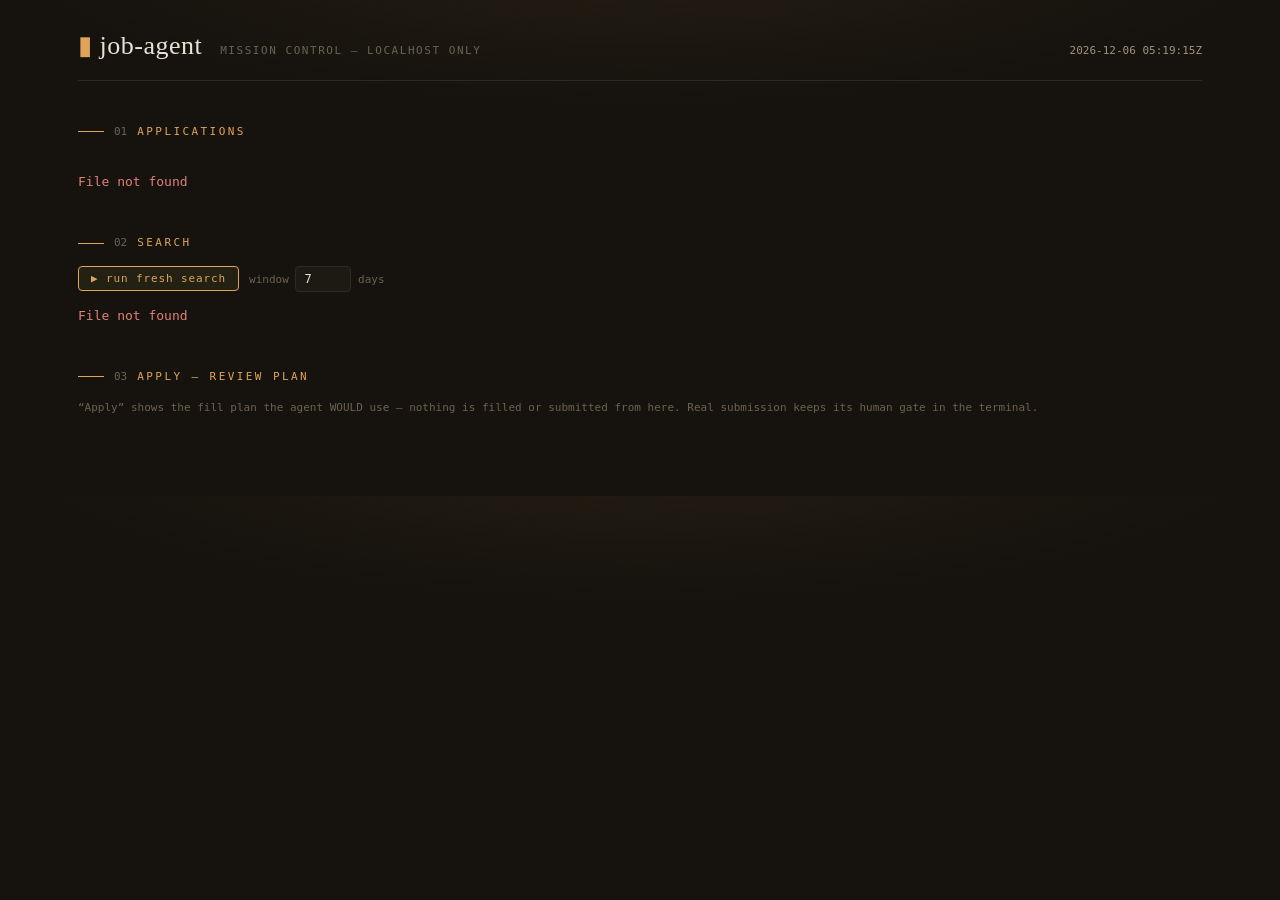
==== src/job_agent/dashboard/static/index.html @ fc69e4d0 "feat(dashboard): local web UI over the CLI's own functions (FastAPI + single page)" ====
<!DOCTYPE html>
<html lang="en">
<head>
<meta charset="utf-8">
<meta name="viewport" content="width=device-width, initial-scale=1">
<title>job-agent — mission control</title>
<style>
  /* ── mission-control terminal: warm charcoal, instrument amber ─────────── */
  :root {
    --bg: #16130e;
    --panel: #1d1913;
    --panel-2: #232014;
    --hairline: #2f2a20;
    --ink: #e9e2d4;
    --muted: #9d937e;
    --faint: #6b6252;
    --amber: #e0a458;
    --good: #8ec98f;
    --warn: #e3b962;
    --bad: #e08078;
    --dim: #7b7264;
    --mono: ui-monospace, "SF Mono", Menlo, Consolas, monospace;
    --serif: "Iowan Old Style", Palatino, Georgia, serif;
  }
  * { box-sizing: border-box; margin: 0; }
  body {
    background: var(--bg);
    background-image: radial-gradient(ellipse 80% 50% at 50% -10%, #241e12 0%, transparent 60%);
    color: var(--ink);
    font-family: var(--mono);
    font-size: 13px;
    line-height: 1.55;
    padding: 0 28px 80px;
    max-width: 1180px;
    margin: 0 auto;
  }

  /* header as a status bar */
  header {
    display: flex; align-items: baseline; gap: 18px; flex-wrap: wrap;
    padding: 26px 0 14px;
    border-bottom: 1px solid var(--hairline);
  }
  header h1 {
    font-family: var(--serif);
    font-size: 26px; font-weight: 500; letter-spacing: .5px;
    color: var(--ink);
  }
  header h1 .tick { color: var(--amber); }
  header .sub { color: var(--faint); font-size: 11px; letter-spacing: .14em; text-transform: uppercase; }
  header .spacer { flex: 1; }
  #clock { color: var(--muted); font-size: 11px; }

  section { margin-top: 42px; }
  .sec-label {
    display: flex; align-items: center; gap: 10px;
    font-size: 11px; letter-spacing: .22em; text-transform: uppercase;
    color: var(--amber); margin-bottom: 14px;
  }
  .sec-label::before { content: ""; display: inline-block; width: 26px; height: 1px; background: var(--amber); }
  .sec-label .n { color: var(--faint); letter-spacing: 0; }

  /* instrument readouts (stat tiles) */
  .tiles { display: grid; grid-template-columns: repeat(auto-fit, minmax(150px, 1fr)); gap: 10px; margin-bottom: 18px; }
  .tile {
    background: var(--panel); border: 1px solid var(--hairline); border-radius: 6px;
    padding: 14px 16px 12px; position: relative; overflow: hidden;
  }
  .tile::after { content: ""; position: absolute; inset: 0 auto 0 0; width: 3px; background: var(--tile-edge, var(--hairline)); }
  .tile .k { font-size: 10px; letter-spacing: .18em; text-transform: uppercase; color: var(--muted); }
  .tile .v { font-size: 30px; font-variant-numeric: tabular-nums; margin-top: 2px; color: var(--tile-ink, var(--ink)); }
  .tile.total    { --tile-edge: var(--dim); }
  .tile.submitted{ --tile-edge: var(--good);  --tile-ink: var(--good); }
  .tile.paused   { --tile-edge: var(--warn);  --tile-ink: var(--warn); }
  .tile.failed   { --tile-edge: var(--bad);   --tile-ink: var(--bad); }

  /* tables: recessive grid, mono numerals */
  table { width: 100%; border-collapse: collapse; }
  th {
    text-align: left; font-size: 10px; letter-spacing: .16em; text-transform: uppercase;
    color: var(--faint); font-weight: 400; padding: 6px 10px; border-bottom: 1px solid var(--hairline);
  }
  td { padding: 8px 10px; border-bottom: 1px solid #221e16; vertical-align: top; }
  tr:hover td { background: #1c1812; }
  td.num { text-align: right; font-variant-numeric: tabular-nums; }
  a { color: var(--ink); text-decoration: none; border-bottom: 1px dotted var(--faint); }
  a:hover { color: var(--amber); border-bottom-color: var(--amber); }
  .co { color: var(--muted); }
  .loc { color: var(--dim); }
  .date { color: var(--muted); white-space: nowrap; }

  /* status & verdict chips — always text + color, never color alone */
  .chip {
    display: inline-block; padding: 1px 8px; border-radius: 999px;
    font-size: 11px; border: 1px solid currentColor;
  }
  .st-submitted { color: var(--good); }
  .st-paused    { color: var(--warn); }
  .st-failed    { color: var(--bad); }
  .vd-strong    { color: var(--good); }
  .vd-possible  { color: var(--warn); }
  .vd-skip      { color: var(--dim); }
  .vd-unscored  { color: var(--bad); }
  .score { font-size: 16px; font-variant-numeric: tabular-nums; }

  /* buttons */
  button {
    font-family: var(--mono); font-size: 11px; letter-spacing: .08em;
    background: var(--panel-2); color: var(--ink);
    border: 1px solid var(--hairline); border-radius: 4px;
    padding: 5px 12px; cursor: pointer;
  }
  button:hover:not(:disabled) { border-color: var(--amber); color: var(--amber); }
  button:disabled { opacity: .45; cursor: wait; }
  button.primary { border-color: var(--amber); color: var(--amber); }
  .controls { display: flex; gap: 10px; align-items: center; margin-bottom: 14px; flex-wrap: wrap; }
  .controls input {
    width: 56px; background: var(--panel); color: var(--ink); border: 1px solid var(--hairline);
    border-radius: 4px; padding: 5px 8px; font-family: var(--mono); font-size: 12px;
  }
  .hint { color: var(--faint); font-size: 11px; }

  /* apply-preview panel */
  #preview { display: none; margin-top: 20px; border: 1px solid var(--hairline); border-radius: 8px; background: var(--panel); }
  #preview.open { display: block; }
  #preview .head {
    display: flex; align-items: center; gap: 12px; padding: 12px 16px; flex-wrap: wrap;
    border-bottom: 1px solid var(--hairline);
  }
  #preview .head b { font-family: var(--serif); font-size: 15px; font-weight: 500; }
  #preview .body { padding: 14px 16px; }
  .plan-row { display: grid; grid-template-columns: 170px 1fr; gap: 12px; padding: 7px 0; border-bottom: 1px solid #221e16; }
  .plan-row .f { color: var(--muted); overflow-wrap: anywhere; }
  .plan-row .v { overflow-wrap: anywhere; white-space: pre-wrap; }
  .tag { font-size: 10px; letter-spacing: .06em; margin-right: 8px; }
  .tag-bank    { color: var(--good); }
  .tag-draft   { color: var(--amber); }
  .tag-needs   { color: var(--warn); }
  .tag-flagged { color: var(--bad); }
  .tag-consent { color: var(--bad); }
  .tag-cred    { color: var(--bad); }
  .tag-missing { color: var(--dim); }
  .tag-manual  { color: var(--muted); }
  .gatebox {
    margin-top: 14px; padding: 12px 14px; border: 1px dashed var(--amber);
    border-radius: 6px; color: var(--warn); font-size: 12px;
  }
  .gatebox code {
    display: block; margin-top: 8px; padding: 8px 10px; background: var(--bg);
    border-radius: 4px; color: var(--ink); user-select: all;
  }
  .empty { color: var(--faint); padding: 18px 4px; }
  #searchlog {
    display: none; white-space: pre-wrap; background: var(--bg); border: 1px solid var(--hairline);
    border-radius: 6px; padding: 12px 14px; margin-bottom: 14px; color: var(--muted);
    font-size: 11px; max-height: 220px; overflow: auto;
  }
  .err { color: var(--bad); }
  @media (max-width: 760px) { .plan-row { grid-template-columns: 1fr; } }
</style>
</head>
<body>

<header>
  <h1><span class="tick">▮</span> job-agent</h1>
  <span class="sub">mission control — localhost only</span>
  <span class="spacer"></span>
  <span id="clock"></span>
</header>

<!-- ── 1 · APPLICATION PIPELINE ─────────────────────────────────────────── -->
<section id="sec-apps">
  <div class="sec-label"><span class="n">01</span> Applications</div>
  <div class="tiles" id="tiles"></div>
  <div id="apps-table"></div>
</section>

<!-- ── 2 · SEARCH + BROWSE ──────────────────────────────────────────────── -->
<section id="sec-search">
  <div class="sec-label"><span class="n">02</span> Search</div>
  <div class="controls">
    <button class="primary" id="btn-search">▶ run fresh search</button>
    <label class="hint">window <input id="days" type="number" min="1" max="90" value="7"> days</label>
    <span class="hint" id="gen-at"></span>
  </div>
  <div id="searchlog"></div>
  <div id="jobs-table"></div>
</section>

<!-- ── 3 · APPLY PREVIEW (human gate preserved) ─────────────────────────── -->
<section id="sec-apply">
  <div class="sec-label"><span class="n">03</span> Apply — review plan</div>
  <p class="hint">“Apply” shows the fill plan the agent WOULD use — nothing is filled or
     submitted from here. Real submission keeps its human gate in the terminal.</p>
  <div id="preview"></div>
</section>

<script>
"use strict";
const $ = (s) => document.querySelector(s);
const esc = (t) => String(t ?? "").replace(/[&<>"']/g,
  (c) => ({"&":"&amp;","<":"&lt;",">":"&gt;",'"':"&quot;","'":"&#39;"}[c]));

async function api(path, opts) {
  const resp = await fetch(path, opts);
  if (!resp.ok) throw new Error((await resp.json().catch(() => ({}))).detail || resp.statusText);
  return resp.json();
}

/* ── 1 · applications ─────────────────────────────────────────────────── */
async function loadApplications() {
  const data = await api("/api/applications");
  const c = data.counts;
  $("#tiles").innerHTML = ["total", "submitted", "paused", "failed"].map((k) =>
    `<div class="tile ${k}"><div class="k">${k}</div><div class="v">${c[k]}</div></div>`).join("");
  if (!data.records.length) {
    $("#apps-table").innerHTML = `<div class="empty">No applications logged yet — apply to something.</div>`;
    return;
  }
  const rows = data.records.map((r) => `
    <tr>
      <td class="date">${esc((r.date || "").slice(0, 16).replace("T", " "))}</td>
      <td>${esc(r.company)}</td>
      <td class="co">${esc(r.title)}</td>
      <td><span class="chip st-${esc(r.status)}">${esc(r.status)}</span></td>
      <td class="loc">${esc(r.source)}</td>
    </tr>`).join("");
  $("#apps-table").innerHTML =
    `<table><thead><tr><th>date</th><th>company</th><th>role</th><th>status</th><th>source</th></tr></thead>
     <tbody>${rows}</tbody></table>`;
}

/* ── 2 · jobs ─────────────────────────────────────────────────────────── */
function renderJobs(data) {
  $("#gen-at").textContent = data.generated_at
    ? `last search: ${data.generated_at.slice(0, 16).replace("T", " ")} UTC` : "no saved search yet";
  if (!data.jobs.length) {
    $("#jobs-table").innerHTML = `<div class="empty">No results — run a fresh search.</div>`;
    return;
  }
  const rows = data.jobs.map((j) => `
    <tr>
      <td class="num score">${j.score ?? "—"}</td>
      <td><span class="chip vd-${esc(j.verdict || "unscored")}">${esc(j.verdict || "unscored")}</span></td>
      <td>${j.url ? `<a href="${esc(j.url)}" target="_blank" rel="noreferrer">${esc(j.title)}</a>` : esc(j.title)}</td>
      <td class="co">${esc(j.company)}</td>
      <td class="loc">${esc(j.location)}</td>
      <td class="loc">${esc(j.source)}</td>
      <td style="white-space:nowrap">
        <button data-tailor="${esc(j.id)}">tailor</button>
        <button data-apply="${esc(j.id)}">apply…</button>
        <span class="hint" data-out="${esc(j.id)}"></span>
      </td>
    </tr>`).join("");
  $("#jobs-table").innerHTML =
    `<table><thead><tr><th style="text-align:right">score</th><th>verdict</th><th>title</th>
     <th>company</th><th>location</th><th>src</th><th>actions</th></tr></thead><tbody>${rows}</tbody></table>`;
}

async function loadJobs() { renderJobs(await api("/api/jobs")); }

async function runSearch() {
  const btn = $("#btn-search");
  btn.disabled = true; btn.textContent = "◌ searching… (fetch + LLM scoring, may take minutes)";
  const log = $("#searchlog");
  log.style.display = "block"; log.textContent = "running the search pipeline…";
  try {
    const data = await api("/api/search", {
      method: "POST", headers: {"Content-Type": "application/json"},
      body: JSON.stringify({days: Number($("#days").value) || 7}),
    });
    log.textContent = data.output || "";
    log.classList.toggle("err", !data.ok);
    renderJobs(data);
  } catch (e) {
    log.classList.add("err"); log.textContent = "search failed: " + e.message;
  } finally {
    btn.disabled = false; btn.textContent = "▶ run fresh search";
  }
}

/* ── 3 · tailor + apply preview ───────────────────────────────────────── */
async function runTailor(id, out) {
  out.textContent = "tailoring…";
  out.classList.remove("err");
  try {
    const data = await api("/api/tailor", {
      method: "POST", headers: {"Content-Type": "application/json"},
      body: JSON.stringify({job_id: id}),
    });
    out.textContent = data.ok ? `✓ ${data.pdf || "done"}` : "✗ gate failed — see server log";
    out.classList.toggle("err", !data.ok);
  } catch (e) { out.classList.add("err"); out.textContent = "✗ " + e.message; }
}

const TAG_CLASS = {
  "[FROM ANSWER_BANK]": "tag-bank", "[AI-DRAFT]": "tag-draft",
  "[NEEDS-INPUT]": "tag-needs", "[GATE-FLAGGED]": "tag-flagged",
  "[PAUSED: consent]": "tag-consent", "[PAUSED: credential]": "tag-cred",
  "[MISSING]": "tag-missing", "[MANUAL]": "tag-manual",
};
const tagHtml = (t) => `<span class="tag ${TAG_CLASS[t] || "tag-manual"}">${esc(t)}</span>`;

async function previewApply(id, out) {
  out.textContent = "reading the form…";
  out.classList.remove("err");
  const panel = $("#preview");
  panel.classList.add("open");
  panel.innerHTML = `<div class="body empty">opening ${esc(id)} headless and reading its form…</div>`;
  panel.scrollIntoView({behavior: "smooth", block: "nearest"});
  try {
    const p = await api("/api/apply/preview", {
      method: "POST", headers: {"Content-Type": "application/json"},
      body: JSON.stringify({job_id: id}),
    });
    out.textContent = "";
    const planned = p.planned.map((f) => `
      <div class="plan-row">
        <div class="f">${esc(f.label)}${f.required ? " *" : ""}</div>
        <div class="v">${tagHtml(f.tag)}${esc(f.value)}</div>
      </div>`).join("") || `<div class="empty">nothing auto-fillable</div>`;
    const unfilled = p.unfilled.map((f) => `
      <div class="plan-row">
        <div class="f">${esc(f.label)}${f.required ? " *" : ""}</div>
        <div class="v">${tagHtml(f.tag)}<span class="hint">${esc(f.reason)}</span></div>
      </div>`).join("") || `<div class="empty">nothing paused</div>`;
    panel.innerHTML = `
      <div class="head"><b>${esc(p.job.company)} — ${esc(p.job.title)}</b>
        <span class="hint">${p.planned.length} will fill · ${p.unfilled.length} paused
        · ${p.missing_required} required missing</span></div>
      <div class="body">
        <div class="sec-label">will fill (${p.planned.length})</div>${planned}
        <div class="sec-label" style="margin-top:18px">left empty — never guessed (${p.unfilled.length})</div>${unfilled}
        <div class="gatebox">⚠ Nothing was filled or submitted. To actually apply — with the same
          review + explicit approval gate — run this in your terminal:
          <code>${esc(p.submit_command)}</code></div>
      </div>`;
  } catch (e) {
    out.textContent = "";
    panel.innerHTML = `<div class="body err" style="padding:14px 16px">preview failed: ${esc(e.message)}</div>`;
  }
}

document.addEventListener("click", (ev) => {
  const t = ev.target;
  if (t.dataset.tailor) runTailor(t.dataset.tailor, document.querySelector(`[data-out="${t.dataset.tailor}"]`));
  if (t.dataset.apply) previewApply(t.dataset.apply, document.querySelector(`[data-out="${t.dataset.apply}"]`));
});
$("#btn-search").addEventListener("click", runSearch);
setInterval(() => { $("#clock").textContent = new Date().toISOString().slice(0, 19).replace("T", " ") + "Z"; }, 1000);

loadApplications().catch((e) => $("#apps-table").innerHTML = `<div class="err">${esc(e.message)}</div>`);
loadJobs().catch((e) => $("#jobs-table").innerHTML = `<div class="err">${esc(e.message)}</div>`);
</script>
</body>
</html>
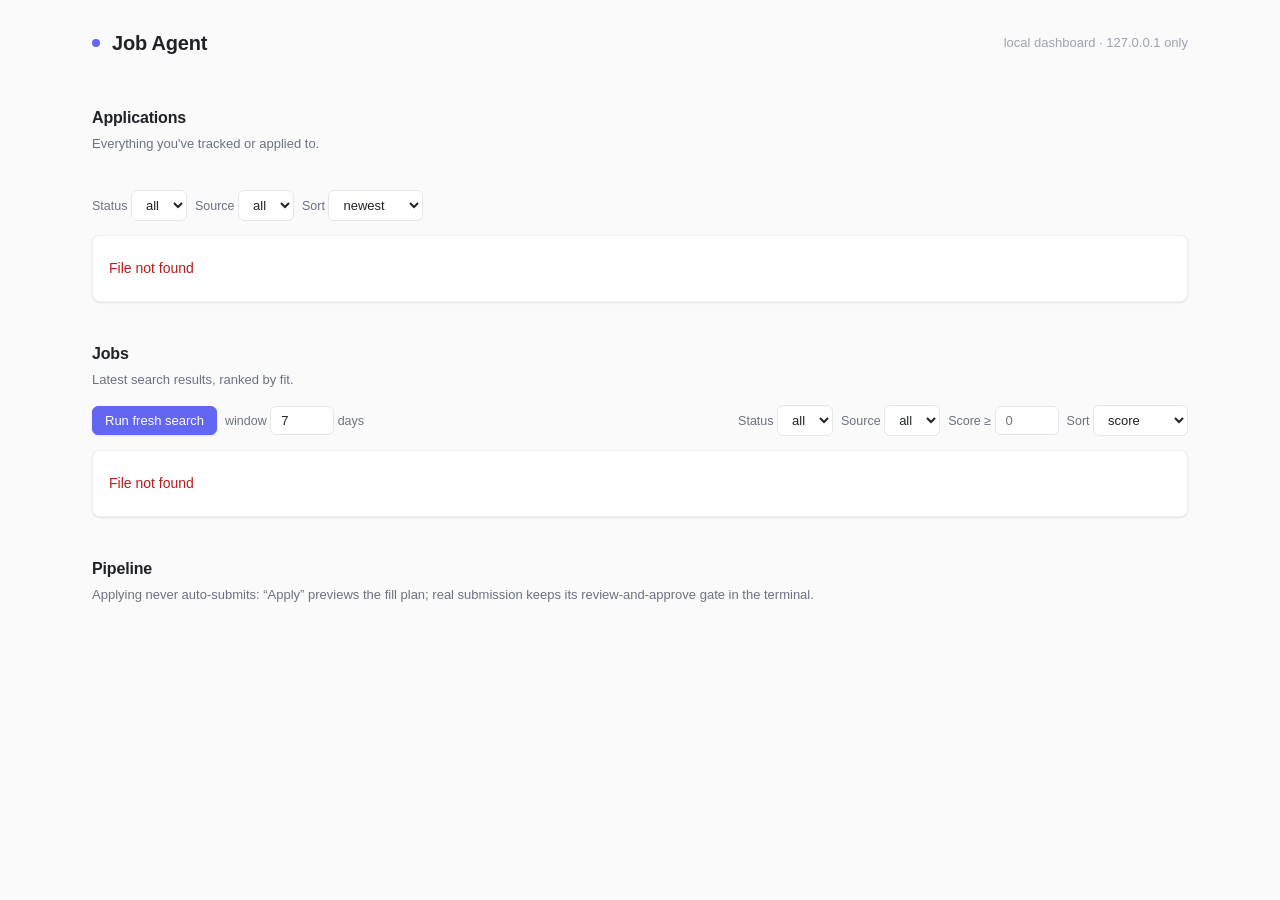
==== commit 3c019ebd: "feat(dashboard): Linear-style redesign + editable status, notes/follow-up, filters, inline resume" ====
--- a/src/job_agent/dashboard/static/index.html
+++ b/src/job_agent/dashboard/static/index.html
@@ -3,196 +3,214 @@
 <head>
 <meta charset="utf-8">
 <meta name="viewport" content="width=device-width, initial-scale=1">
-<title>job-agent — mission control</title>
+<title>Job Agent</title>
 <style>
-  /* ── mission-control terminal: warm charcoal, instrument amber ─────────── */
+  /* ── light neutral, one quiet indigo accent ────────────────────────────── */
   :root {
-    --bg: #16130e;
-    --panel: #1d1913;
-    --panel-2: #232014;
-    --hairline: #2f2a20;
-    --ink: #e9e2d4;
-    --muted: #9d937e;
-    --faint: #6b6252;
-    --amber: #e0a458;
-    --good: #8ec98f;
-    --warn: #e3b962;
-    --bad: #e08078;
-    --dim: #7b7264;
+    --bg: #FAFAFA;
+    --card: #FFFFFF;
+    --border: #E5E7EB;
+    --border-soft: #F0F1F3;
+    --ink: #1F2328;
+    --muted: #6B7280;
+    --faint: #9CA3AF;
+    --accent: #6366F1;
+    --accent-soft: #EEF2FF;
+    --shadow: 0 1px 2px rgba(16, 24, 40, .05), 0 1px 3px rgba(16, 24, 40, .06);
+    --sans: -apple-system, BlinkMacSystemFont, "Segoe UI", Inter, Roboto, sans-serif;
     --mono: ui-monospace, "SF Mono", Menlo, Consolas, monospace;
-    --serif: "Iowan Old Style", Palatino, Georgia, serif;
   }
   * { box-sizing: border-box; margin: 0; }
   body {
-    background: var(--bg);
-    background-image: radial-gradient(ellipse 80% 50% at 50% -10%, #241e12 0%, transparent 60%);
-    color: var(--ink);
-    font-family: var(--mono);
-    font-size: 13px;
-    line-height: 1.55;
-    padding: 0 28px 80px;
-    max-width: 1180px;
-    margin: 0 auto;
-  }
-
-  /* header as a status bar */
-  header {
-    display: flex; align-items: baseline; gap: 18px; flex-wrap: wrap;
-    padding: 26px 0 14px;
-    border-bottom: 1px solid var(--hairline);
-  }
-  header h1 {
-    font-family: var(--serif);
-    font-size: 26px; font-weight: 500; letter-spacing: .5px;
-    color: var(--ink);
-  }
-  header h1 .tick { color: var(--amber); }
-  header .sub { color: var(--faint); font-size: 11px; letter-spacing: .14em; text-transform: uppercase; }
-  header .spacer { flex: 1; }
-  #clock { color: var(--muted); font-size: 11px; }
-
-  section { margin-top: 42px; }
-  .sec-label {
-    display: flex; align-items: center; gap: 10px;
-    font-size: 11px; letter-spacing: .22em; text-transform: uppercase;
-    color: var(--amber); margin-bottom: 14px;
-  }
-  .sec-label::before { content: ""; display: inline-block; width: 26px; height: 1px; background: var(--amber); }
-  .sec-label .n { color: var(--faint); letter-spacing: 0; }
-
-  /* instrument readouts (stat tiles) */
-  .tiles { display: grid; grid-template-columns: repeat(auto-fit, minmax(150px, 1fr)); gap: 10px; margin-bottom: 18px; }
-  .tile {
-    background: var(--panel); border: 1px solid var(--hairline); border-radius: 6px;
-    padding: 14px 16px 12px; position: relative; overflow: hidden;
-  }
-  .tile::after { content: ""; position: absolute; inset: 0 auto 0 0; width: 3px; background: var(--tile-edge, var(--hairline)); }
-  .tile .k { font-size: 10px; letter-spacing: .18em; text-transform: uppercase; color: var(--muted); }
-  .tile .v { font-size: 30px; font-variant-numeric: tabular-nums; margin-top: 2px; color: var(--tile-ink, var(--ink)); }
-  .tile.total    { --tile-edge: var(--dim); }
-  .tile.submitted{ --tile-edge: var(--good);  --tile-ink: var(--good); }
-  .tile.paused   { --tile-edge: var(--warn);  --tile-ink: var(--warn); }
-  .tile.failed   { --tile-edge: var(--bad);   --tile-ink: var(--bad); }
-
-  /* tables: recessive grid, mono numerals */
+    background: var(--bg); color: var(--ink);
+    font-family: var(--sans); font-size: 14px; line-height: 1.5;
+    -webkit-font-smoothing: antialiased;
+    max-width: 1160px; margin: 0 auto; padding: 0 32px 96px;
+  }
+
+  header { display: flex; align-items: center; gap: 12px; padding: 28px 0 8px; }
+  header h1 { font-size: 20px; font-weight: 650; letter-spacing: -.01em; }
+  header .dot { width: 8px; height: 8px; border-radius: 50%; background: var(--accent); }
+  header .sub { color: var(--faint); font-size: 13px; margin-left: auto; }
+
+  section { margin-top: 40px; }
+  h2 { font-size: 16px; font-weight: 650; letter-spacing: -.01em; margin-bottom: 4px; }
+  .sec-sub { color: var(--muted); font-size: 13px; margin-bottom: 16px; }
+
+  .card {
+    background: var(--card); border: 1px solid var(--border-soft);
+    border-radius: 8px; box-shadow: var(--shadow);
+  }
+
+  /* stat tiles */
+  .tiles { display: grid; grid-template-columns: repeat(auto-fit, minmax(160px, 1fr)); gap: 12px; margin-bottom: 20px; }
+  .tile { padding: 20px 22px; }
+  .tile .v { font-size: 26px; font-weight: 650; letter-spacing: -.02em; }
+  .tile .k { color: var(--muted); font-size: 12.5px; margin-top: 2px; }
+  .tile .flag { font-size: 12px; margin-top: 6px; }
+
+  /* toolbar: filters & sort */
+  .toolbar { display: flex; gap: 8px; align-items: center; flex-wrap: wrap; margin-bottom: 14px; }
+  .toolbar label { color: var(--muted); font-size: 12.5px; }
+  select, input[type="date"], input[type="number"], textarea {
+    font-family: var(--sans); font-size: 13px; color: var(--ink);
+    background: var(--card); border: 1px solid var(--border); border-radius: 6px;
+    padding: 6px 10px; outline: none;
+  }
+  select:focus, input:focus, textarea:focus { border-color: var(--accent); box-shadow: 0 0 0 3px var(--accent-soft); }
+  input[type="number"] { width: 64px; }
+
+  button {
+    font-family: var(--sans); font-size: 13px; font-weight: 500;
+    background: var(--card); color: var(--ink);
+    border: 1px solid var(--border); border-radius: 6px;
+    padding: 6px 12px; cursor: pointer; box-shadow: var(--shadow);
+  }
+  button:hover:not(:disabled) { background: #F9FAFB; }
+  button:disabled { opacity: .5; cursor: wait; }
+  button.primary { background: var(--accent); border-color: var(--accent); color: #fff; }
+  button.primary:hover:not(:disabled) { background: #4F51E0; }
+  button.ghost { border: none; box-shadow: none; background: none; color: var(--muted); padding: 4px 8px; }
+  button.ghost:hover:not(:disabled) { background: var(--border-soft); color: var(--ink); }
+
+  /* tables */
+  .tablewrap { overflow-x: auto; }
   table { width: 100%; border-collapse: collapse; }
   th {
-    text-align: left; font-size: 10px; letter-spacing: .16em; text-transform: uppercase;
-    color: var(--faint); font-weight: 400; padding: 6px 10px; border-bottom: 1px solid var(--hairline);
-  }
-  td { padding: 8px 10px; border-bottom: 1px solid #221e16; vertical-align: top; }
-  tr:hover td { background: #1c1812; }
-  td.num { text-align: right; font-variant-numeric: tabular-nums; }
-  a { color: var(--ink); text-decoration: none; border-bottom: 1px dotted var(--faint); }
-  a:hover { color: var(--amber); border-bottom-color: var(--amber); }
+    text-align: left; font-size: 12px; font-weight: 500; color: var(--faint);
+    padding: 10px 14px; border-bottom: 1px solid var(--border-soft); white-space: nowrap;
+  }
+  td { padding: 11px 14px; border-bottom: 1px solid var(--border-soft); vertical-align: top; }
+  tbody tr:last-child td { border-bottom: none; }
+  tbody tr:hover td { background: #FCFCFD; }
+  td.num { text-align: right; font-family: var(--mono); font-size: 13px; }
+  .mono { font-family: var(--mono); font-size: 12px; color: var(--muted); }
+  a { color: var(--ink); font-weight: 500; text-decoration: none; }
+  a:hover { color: var(--accent); }
   .co { color: var(--muted); }
-  .loc { color: var(--dim); }
-  .date { color: var(--muted); white-space: nowrap; }
-
-  /* status & verdict chips — always text + color, never color alone */
-  .chip {
-    display: inline-block; padding: 1px 8px; border-radius: 999px;
-    font-size: 11px; border: 1px solid currentColor;
-  }
-  .st-submitted { color: var(--good); }
-  .st-paused    { color: var(--warn); }
-  .st-failed    { color: var(--bad); }
-  .vd-strong    { color: var(--good); }
-  .vd-possible  { color: var(--warn); }
-  .vd-skip      { color: var(--dim); }
-  .vd-unscored  { color: var(--bad); }
-  .score { font-size: 16px; font-variant-numeric: tabular-nums; }
-
-  /* buttons */
-  button {
-    font-family: var(--mono); font-size: 11px; letter-spacing: .08em;
-    background: var(--panel-2); color: var(--ink);
-    border: 1px solid var(--hairline); border-radius: 4px;
-    padding: 5px 12px; cursor: pointer;
-  }
-  button:hover:not(:disabled) { border-color: var(--amber); color: var(--amber); }
-  button:disabled { opacity: .45; cursor: wait; }
-  button.primary { border-color: var(--amber); color: var(--amber); }
-  .controls { display: flex; gap: 10px; align-items: center; margin-bottom: 14px; flex-wrap: wrap; }
-  .controls input {
-    width: 56px; background: var(--panel); color: var(--ink); border: 1px solid var(--hairline);
-    border-radius: 4px; padding: 5px 8px; font-family: var(--mono); font-size: 12px;
-  }
-  .hint { color: var(--faint); font-size: 11px; }
-
-  /* apply-preview panel */
-  #preview { display: none; margin-top: 20px; border: 1px solid var(--hairline); border-radius: 8px; background: var(--panel); }
-  #preview.open { display: block; }
-  #preview .head {
-    display: flex; align-items: center; gap: 12px; padding: 12px 16px; flex-wrap: wrap;
-    border-bottom: 1px solid var(--hairline);
-  }
-  #preview .head b { font-family: var(--serif); font-size: 15px; font-weight: 500; }
-  #preview .body { padding: 14px 16px; }
-  .plan-row { display: grid; grid-template-columns: 170px 1fr; gap: 12px; padding: 7px 0; border-bottom: 1px solid #221e16; }
-  .plan-row .f { color: var(--muted); overflow-wrap: anywhere; }
-  .plan-row .v { overflow-wrap: anywhere; white-space: pre-wrap; }
-  .tag { font-size: 10px; letter-spacing: .06em; margin-right: 8px; }
-  .tag-bank    { color: var(--good); }
-  .tag-draft   { color: var(--amber); }
-  .tag-needs   { color: var(--warn); }
-  .tag-flagged { color: var(--bad); }
-  .tag-consent { color: var(--bad); }
-  .tag-cred    { color: var(--bad); }
-  .tag-missing { color: var(--dim); }
-  .tag-manual  { color: var(--muted); }
-  .gatebox {
-    margin-top: 14px; padding: 12px 14px; border: 1px dashed var(--amber);
-    border-radius: 6px; color: var(--warn); font-size: 12px;
-  }
-  .gatebox code {
-    display: block; margin-top: 8px; padding: 8px 10px; background: var(--bg);
-    border-radius: 4px; color: var(--ink); user-select: all;
-  }
-  .empty { color: var(--faint); padding: 18px 4px; }
+  .loc, .src { color: var(--faint); font-size: 13px; }
+  .date { color: var(--muted); white-space: nowrap; font-size: 13px; }
+
+  /* soft pills: tinted bg + darker text (never color alone — text is the label) */
+  .pill {
+    display: inline-block; padding: 2px 9px; border-radius: 999px;
+    font-size: 12px; font-weight: 500; background: var(--pf, #F3F4F6); color: var(--pc, #374151);
+  }
+  .p-strong, .p-offer, .p-submitted { --pf: #D1FAE5; --pc: #047857; }
+  .p-possible, .p-interviewing     { --pf: #FEF3C7; --pc: #B45309; }
+  .p-skip, .p-saved                { --pf: #F3F4F6; --pc: #4B5563; }
+  .p-unscored, .p-failed, .p-rejected { --pf: #FEE2E2; --pc: #B91C1C; }
+  .p-paused                        { --pf: #FFF3E5; --pc: #C2410C; }
+  .p-applied                       { --pf: #DBEAFE; --pc: #1D4ED8; }
+  .p-followup                      { --pf: #FDF2F8; --pc: #BE185D; }
+
+  /* status select styled as a pill */
+  select.status { border-radius: 999px; font-size: 12px; font-weight: 500; padding: 3px 8px; border-color: transparent; }
+  select.status:hover { border-color: var(--border); }
+
+  /* notes editor row */
+  tr.editor td { background: #FBFBFC; padding: 14px 16px 16px; }
+  .editor-grid { display: grid; grid-template-columns: 1fr 200px; gap: 12px; align-items: start; }
+  .editor-grid textarea { width: 100%; min-height: 64px; resize: vertical; }
+  .editor-side { display: flex; flex-direction: column; gap: 8px; }
+  .editor-side label { color: var(--muted); font-size: 12px; }
+  .note-preview { color: var(--muted); font-size: 12.5px; max-width: 220px;
+                  overflow: hidden; text-overflow: ellipsis; white-space: nowrap; }
+
+  /* panels: apply preview, resume viewer, pipeline log */
+  .panel { margin-top: 16px; }
+  .panel .head {
+    display: flex; align-items: center; gap: 12px; flex-wrap: wrap;
+    padding: 14px 18px; border-bottom: 1px solid var(--border-soft);
+  }
+  .panel .head b { font-weight: 600; }
+  .panel .head .meta { color: var(--muted); font-size: 13px; }
+  .panel .head .close { margin-left: auto; }
+  .panel .body { padding: 16px 18px; }
+  .plan-row { display: grid; grid-template-columns: 200px 1fr; gap: 14px; padding: 8px 0; border-bottom: 1px solid var(--border-soft); }
+  .plan-row:last-child { border-bottom: none; }
+  .plan-row .f { color: var(--muted); font-size: 13px; overflow-wrap: anywhere; }
+  .plan-row .v { overflow-wrap: anywhere; white-space: pre-wrap; font-size: 13px; }
+  .subhead { font-size: 12px; font-weight: 600; color: var(--faint); text-transform: uppercase;
+             letter-spacing: .05em; margin: 14px 0 6px; }
+  .subhead:first-child { margin-top: 0; }
+  .gate {
+    margin-top: 16px; padding: 12px 14px; border-radius: 8px;
+    background: var(--accent-soft); color: #4338CA; font-size: 13px;
+  }
+  .gate code {
+    display: block; margin-top: 8px; padding: 9px 12px; border-radius: 6px;
+    background: #fff; border: 1px solid var(--border); color: var(--ink);
+    font-family: var(--mono); font-size: 12px; user-select: all;
+  }
+  #resume-frame { width: 100%; height: 640px; border: none; border-radius: 0 0 8px 8px; background: #fff; }
   #searchlog {
-    display: none; white-space: pre-wrap; background: var(--bg); border: 1px solid var(--hairline);
-    border-radius: 6px; padding: 12px 14px; margin-bottom: 14px; color: var(--muted);
-    font-size: 11px; max-height: 220px; overflow: auto;
-  }
-  .err { color: var(--bad); }
-  @media (max-width: 760px) { .plan-row { grid-template-columns: 1fr; } }
+    display: none; white-space: pre-wrap; font-family: var(--mono); font-size: 12px;
+    color: var(--muted); padding: 14px 16px; margin-bottom: 14px;
+    max-height: 240px; overflow: auto;
+  }
+  .empty { color: var(--faint); padding: 22px 16px; }
+  .err { color: #B91C1C; }
+  .inline-out { font-size: 12px; color: var(--muted); }
+  .hidden { display: none !important; }
+  @media (max-width: 720px) { .plan-row, .editor-grid { grid-template-columns: 1fr; } }
 </style>
 </head>
 <body>
 
 <header>
-  <h1><span class="tick">▮</span> job-agent</h1>
-  <span class="sub">mission control — localhost only</span>
-  <span class="spacer"></span>
-  <span id="clock"></span>
+  <span class="dot"></span>
+  <h1>Job Agent</h1>
+  <span class="sub">local dashboard · 127.0.0.1 only</span>
 </header>
 
-<!-- ── 1 · APPLICATION PIPELINE ─────────────────────────────────────────── -->
+<!-- ── Applications ─────────────────────────────────────────────────────── -->
 <section id="sec-apps">
-  <div class="sec-label"><span class="n">01</span> Applications</div>
+  <h2>Applications</h2>
+  <div class="sec-sub">Everything you've tracked or applied to.</div>
   <div class="tiles" id="tiles"></div>
-  <div id="apps-table"></div>
+  <div class="toolbar">
+    <label>Status <select id="af-status"><option value="">all</option></select></label>
+    <label>Source <select id="af-source"><option value="">all</option></select></label>
+    <label>Sort <select id="af-sort">
+      <option value="date">newest</option><option value="company">company</option>
+    </select></label>
+  </div>
+  <div class="card tablewrap"><div id="apps-table"></div></div>
 </section>
 
-<!-- ── 2 · SEARCH + BROWSE ──────────────────────────────────────────────── -->
-<section id="sec-search">
-  <div class="sec-label"><span class="n">02</span> Search</div>
-  <div class="controls">
-    <button class="primary" id="btn-search">▶ run fresh search</button>
-    <label class="hint">window <input id="days" type="number" min="1" max="90" value="7"> days</label>
-    <span class="hint" id="gen-at"></span>
+<!-- ── Jobs ─────────────────────────────────────────────────────────────── -->
+<section id="sec-jobs">
+  <h2>Jobs</h2>
+  <div class="sec-sub" id="gen-at">Latest search results, ranked by fit.</div>
+  <div class="toolbar">
+    <button class="primary" id="btn-search">Run fresh search</button>
+    <label>window <input id="days" type="number" min="1" max="90" value="7"> days</label>
+    <span style="flex:1"></span>
+    <label>Status <select id="jf-status"><option value="">all</option></select></label>
+    <label>Source <select id="jf-source"><option value="">all</option></select></label>
+    <label>Score ≥ <input id="jf-score" type="number" min="0" max="100" placeholder="0"></label>
+    <label>Sort <select id="jf-sort">
+      <option value="score">score</option><option value="company">company</option>
+    </select></label>
   </div>
-  <div id="searchlog"></div>
-  <div id="jobs-table"></div>
+  <div class="card" id="searchlog"></div>
+  <div class="card tablewrap"><div id="jobs-table"></div></div>
+
+  <div class="card panel hidden" id="resume-panel">
+    <div class="head"><b>Resume</b><span class="meta" id="resume-meta"></span>
+      <button class="ghost close" onclick="closePanel('resume-panel')">✕ close</button></div>
+    <iframe id="resume-frame" title="tailored resume"></iframe>
+  </div>
+
+  <div class="card panel hidden" id="preview"></div>
 </section>
 
-<!-- ── 3 · APPLY PREVIEW (human gate preserved) ─────────────────────────── -->
-<section id="sec-apply">
-  <div class="sec-label"><span class="n">03</span> Apply — review plan</div>
-  <p class="hint">“Apply” shows the fill plan the agent WOULD use — nothing is filled or
-     submitted from here. Real submission keeps its human gate in the terminal.</p>
-  <div id="preview"></div>
+<!-- ── Pipeline ─────────────────────────────────────────────────────────── -->
+<section id="sec-pipeline">
+  <h2>Pipeline</h2>
+  <div class="sec-sub">Applying never auto-submits: “Apply” previews the fill plan;
+    real submission keeps its review-and-approve gate in the terminal.</div>
 </section>
 
 <script>
@@ -200,157 +218,293 @@
 const $ = (s) => document.querySelector(s);
 const esc = (t) => String(t ?? "").replace(/[&<>"']/g,
   (c) => ({"&":"&amp;","<":"&lt;",">":"&gt;",'"':"&quot;","'":"&#39;"}[c]));
+const USER_STATUSES = ["saved", "applied", "interviewing", "offer", "rejected"];
+const ALL_STATUSES = ["submitted", "paused", "failed", ...USER_STATUSES];
+
+let APPS = [];   // /api/applications records
+let JOBS = [];   // /api/jobs jobs
 
 async function api(path, opts) {
   const resp = await fetch(path, opts);
   if (!resp.ok) throw new Error((await resp.json().catch(() => ({}))).detail || resp.statusText);
   return resp.json();
 }
-
-/* ── 1 · applications ─────────────────────────────────────────────────── */
-async function loadApplications() {
-  const data = await api("/api/applications");
-  const c = data.counts;
-  $("#tiles").innerHTML = ["total", "submitted", "paused", "failed"].map((k) =>
-    `<div class="tile ${k}"><div class="k">${k}</div><div class="v">${c[k]}</div></div>`).join("");
-  if (!data.records.length) {
-    $("#apps-table").innerHTML = `<div class="empty">No applications logged yet — apply to something.</div>`;
+const post = (path, body) => api(path, {
+  method: "POST", headers: {"Content-Type": "application/json"}, body: JSON.stringify(body)});
+
+const pill = (v, extra = "") => v
+  ? `<span class="pill p-${esc(v)}">${esc(v)}</span>${extra}` : `<span class="loc">—</span>`;
+const followFlag = (r) => r && r.needs_follow_up
+  ? ` <span class="pill p-followup">needs follow-up</span>` : "";
+
+function statusSelect(jobId, current, meta) {
+  const opts = ["<option value=''>—</option>"].concat(ALL_STATUSES.map((s) =>
+    `<option value="${s}" ${s === current ? "selected" : ""}>${s}</option>`));
+  return `<select class="status" data-status-for="${esc(jobId)}"
+            data-meta='${esc(JSON.stringify(meta))}'>${opts.join("")}</select>`;
+}
+
+/* ── Applications ─────────────────────────────────────────────────────── */
+function renderTiles() {
+  const c = {total: APPS.length};
+  for (const s of ["submitted", "paused", "failed"])
+    c[s] = APPS.filter((r) => r.status === s).length;
+  const overdue = APPS.filter((r) => r.needs_follow_up).length;
+  $("#tiles").innerHTML = ["total", "submitted", "paused", "failed"].map((k) => `
+    <div class="card tile"><div class="v">${c[k]}</div><div class="k">${k}</div>
+      ${k === "total" && overdue ? `<div class="flag"><span class="pill p-followup">${overdue} need follow-up</span></div>` : ""}
+    </div>`).join("");
+}
+
+function renderApps() {
+  renderTiles();
+  const st = $("#af-status").value, src = $("#af-source").value, sort = $("#af-sort").value;
+  let rows = APPS.filter((r) => (!st || r.status === st) && (!src || r.source === src));
+  rows = rows.slice().sort((a, b) => sort === "company"
+    ? a.company.localeCompare(b.company) : b.date.localeCompare(a.date));
+  if (!rows.length) {
+    $("#apps-table").innerHTML = `<div class="empty">Nothing here yet — save or apply to a job below.</div>`;
     return;
   }
-  const rows = data.records.map((r) => `
+  const body = rows.map((r) => {
+    const meta = {company: r.company, title: r.title, source: r.source};
+    return `
     <tr>
-      <td class="date">${esc((r.date || "").slice(0, 16).replace("T", " "))}</td>
+      <td class="date">${esc((r.date || "").slice(0, 10))}</td>
       <td>${esc(r.company)}</td>
       <td class="co">${esc(r.title)}</td>
-      <td><span class="chip st-${esc(r.status)}">${esc(r.status)}</span></td>
-      <td class="loc">${esc(r.source)}</td>
-    </tr>`).join("");
+      <td>${statusSelect(r.job_id, r.status, meta)}${followFlag(r)}</td>
+      <td class="src">${esc(r.source)}</td>
+      <td class="date">${esc(r.follow_up) || "<span class='loc'>—</span>"}</td>
+      <td><span class="note-preview">${esc(r.notes)}</span></td>
+      <td><button class="ghost" data-edit="${esc(r.job_id)}">Edit</button></td>
+    </tr>
+    <tr class="editor hidden" data-editor="${esc(r.job_id)}"><td colspan="8">
+      ${editorHtml(r.job_id, r, meta)}</td></tr>`;
+  }).join("");
   $("#apps-table").innerHTML =
-    `<table><thead><tr><th>date</th><th>company</th><th>role</th><th>status</th><th>source</th></tr></thead>
-     <tbody>${rows}</tbody></table>`;
-}
-
-/* ── 2 · jobs ─────────────────────────────────────────────────────────── */
-function renderJobs(data) {
-  $("#gen-at").textContent = data.generated_at
-    ? `last search: ${data.generated_at.slice(0, 16).replace("T", " ")} UTC` : "no saved search yet";
-  if (!data.jobs.length) {
-    $("#jobs-table").innerHTML = `<div class="empty">No results — run a fresh search.</div>`;
+    `<table><thead><tr><th>Date</th><th>Company</th><th>Role</th><th>Status</th>
+     <th>Source</th><th>Follow-up</th><th>Notes</th><th></th></tr></thead>
+     <tbody>${body}</tbody></table>`;
+}
+
+function editorHtml(jobId, r, meta) {
+  return `<div class="editor-grid">
+    <div>
+      <label style="color:var(--muted);font-size:12px">Notes — recruiter, why applied, next steps</label>
+      <textarea data-notes="${esc(jobId)}">${esc(r?.notes || "")}</textarea>
+    </div>
+    <div class="editor-side">
+      <label>Follow up by</label>
+      <input type="date" data-followup="${esc(jobId)}" value="${esc(r?.follow_up || "")}">
+      <button class="primary" data-save="${esc(jobId)}" data-meta='${esc(JSON.stringify(meta))}'>Save</button>
+      <span class="inline-out" data-saveout="${esc(jobId)}"></span>
+    </div>
+  </div>`;
+}
+
+async function loadApps() {
+  APPS = (await api("/api/applications")).records;
+  fillFilter($("#af-status"), APPS.map((r) => r.status));
+  fillFilter($("#af-source"), APPS.map((r) => r.source));
+  renderApps();
+}
+
+function fillFilter(sel, values) {
+  const current = sel.value;
+  const uniq = [...new Set(values.filter(Boolean))].sort();
+  sel.innerHTML = `<option value="">all</option>` +
+    uniq.map((v) => `<option ${v === current ? "selected" : ""}>${esc(v)}</option>`).join("");
+}
+
+/* ── Jobs ─────────────────────────────────────────────────────────────── */
+function renderJobsMeta(generatedAt) {
+  $("#gen-at").textContent = generatedAt
+    ? `Latest search: ${generatedAt.slice(0, 16).replace("T", " ")} UTC`
+    : "No saved search yet — run one.";
+}
+
+function renderJobs() {
+  const st = $("#jf-status").value, src = $("#jf-source").value;
+  const minScore = Number($("#jf-score").value) || 0;
+  const sort = $("#jf-sort").value;
+  let rows = JOBS.filter((j) =>
+    (!st || (j.tracked && j.tracked.status === st)) &&
+    (!src || j.source === src) &&
+    ((j.score ?? -1) >= minScore || !minScore));
+  rows = rows.slice().sort((a, b) => sort === "company"
+    ? a.company.localeCompare(b.company) : (b.score ?? -1) - (a.score ?? -1));
+  if (!rows.length) {
+    $("#jobs-table").innerHTML = `<div class="empty">No jobs match — loosen the filters or run a search.</div>`;
     return;
   }
-  const rows = data.jobs.map((j) => `
+  const body = rows.map((j) => {
+    const t = j.tracked, meta = {company: j.company, title: j.title, source: j.source};
+    return `
     <tr>
-      <td class="num score">${j.score ?? "—"}</td>
-      <td><span class="chip vd-${esc(j.verdict || "unscored")}">${esc(j.verdict || "unscored")}</span></td>
-      <td>${j.url ? `<a href="${esc(j.url)}" target="_blank" rel="noreferrer">${esc(j.title)}</a>` : esc(j.title)}</td>
+      <td class="num">${j.score ?? "—"}</td>
+      <td>${pill(j.verdict || "unscored")}</td>
+      <td>${j.url ? `<a href="${esc(j.url)}" target="_blank" rel="noreferrer">${esc(j.title)}</a>` : esc(j.title)}
+        <div class="mono">${esc(j.id)}</div></td>
       <td class="co">${esc(j.company)}</td>
       <td class="loc">${esc(j.location)}</td>
-      <td class="loc">${esc(j.source)}</td>
+      <td class="src">${esc(j.source)}</td>
+      <td>${statusSelect(j.id, t?.status || "", meta)}${followFlag(t)}</td>
       <td style="white-space:nowrap">
-        <button data-tailor="${esc(j.id)}">tailor</button>
-        <button data-apply="${esc(j.id)}">apply…</button>
-        <span class="hint" data-out="${esc(j.id)}"></span>
+        <button class="ghost" data-tailor="${esc(j.id)}">Tailor</button>
+        <button class="ghost" data-resume="${esc(j.id)}" data-title="${esc(j.company)} — ${esc(j.title)}">Resume</button>
+        <button class="ghost" data-apply="${esc(j.id)}">Apply…</button>
+        <button class="ghost" data-edit="${esc(j.id)}">Notes</button>
+        <div class="inline-out" data-out="${esc(j.id)}"></div>
       </td>
-    </tr>`).join("");
+    </tr>
+    <tr class="editor hidden" data-editor="${esc(j.id)}"><td colspan="8">
+      ${editorHtml(j.id, t, meta)}</td></tr>`;
+  }).join("");
   $("#jobs-table").innerHTML =
-    `<table><thead><tr><th style="text-align:right">score</th><th>verdict</th><th>title</th>
-     <th>company</th><th>location</th><th>src</th><th>actions</th></tr></thead><tbody>${rows}</tbody></table>`;
-}
-
-async function loadJobs() { renderJobs(await api("/api/jobs")); }
+    `<table><thead><tr><th style="text-align:right">Score</th><th>Verdict</th><th>Title</th>
+     <th>Company</th><th>Location</th><th>Source</th><th>Status</th><th>Actions</th></tr></thead>
+     <tbody>${body}</tbody></table>`;
+}
+
+async function loadJobs() {
+  const data = await api("/api/jobs");
+  JOBS = data.jobs;
+  renderJobsMeta(data.generated_at);
+  fillFilter($("#jf-source"), JOBS.map((j) => j.source));
+  fillFilter($("#jf-status"), JOBS.map((j) => j.tracked?.status));
+  renderJobs();
+}
 
 async function runSearch() {
   const btn = $("#btn-search");
-  btn.disabled = true; btn.textContent = "◌ searching… (fetch + LLM scoring, may take minutes)";
+  btn.disabled = true; btn.textContent = "Searching… (fetch + scoring, takes minutes)";
   const log = $("#searchlog");
-  log.style.display = "block"; log.textContent = "running the search pipeline…";
+  log.style.display = "block"; log.textContent = "Running the search pipeline…";
   try {
-    const data = await api("/api/search", {
-      method: "POST", headers: {"Content-Type": "application/json"},
-      body: JSON.stringify({days: Number($("#days").value) || 7}),
-    });
+    const data = await post("/api/search", {days: Number($("#days").value) || 7});
     log.textContent = data.output || "";
     log.classList.toggle("err", !data.ok);
-    renderJobs(data);
+    JOBS = data.jobs;
+    renderJobsMeta(data.generated_at);
+    fillFilter($("#jf-source"), JOBS.map((j) => j.source));
+    renderJobs();
   } catch (e) {
-    log.classList.add("err"); log.textContent = "search failed: " + e.message;
+    log.classList.add("err"); log.textContent = "Search failed: " + e.message;
   } finally {
-    btn.disabled = false; btn.textContent = "▶ run fresh search";
-  }
-}
-
-/* ── 3 · tailor + apply preview ───────────────────────────────────────── */
+    btn.disabled = false; btn.textContent = "Run fresh search";
+  }
+}
+
+/* ── track: status / notes / follow-up ────────────────────────────────── */
+async function saveTrack(jobId, fields, meta, outEl) {
+  try {
+    const rec = await post("/api/track", {job_id: jobId, ...meta, ...fields});
+    // reflect into local state without a refetch
+    const i = APPS.findIndex((r) => r.job_id === jobId);
+    if (i >= 0) APPS[i] = rec; else APPS.unshift(rec);
+    const j = JOBS.find((x) => String(x.id) === String(jobId));
+    if (j) j.tracked = rec;
+    renderApps(); renderJobs();
+    if (outEl) outEl.textContent = "Saved ✓";
+  } catch (e) {
+    if (outEl) { outEl.textContent = "✗ " + e.message; outEl.classList.add("err"); }
+  }
+}
+
+/* ── per-job actions ──────────────────────────────────────────────────── */
 async function runTailor(id, out) {
-  out.textContent = "tailoring…";
-  out.classList.remove("err");
+  out.textContent = "Tailoring…"; out.classList.remove("err");
   try {
-    const data = await api("/api/tailor", {
-      method: "POST", headers: {"Content-Type": "application/json"},
-      body: JSON.stringify({job_id: id}),
-    });
+    const data = await post("/api/tailor", {job_id: id});
     out.textContent = data.ok ? `✓ ${data.pdf || "done"}` : "✗ gate failed — see server log";
     out.classList.toggle("err", !data.ok);
   } catch (e) { out.classList.add("err"); out.textContent = "✗ " + e.message; }
 }
 
-const TAG_CLASS = {
-  "[FROM ANSWER_BANK]": "tag-bank", "[AI-DRAFT]": "tag-draft",
-  "[NEEDS-INPUT]": "tag-needs", "[GATE-FLAGGED]": "tag-flagged",
-  "[PAUSED: consent]": "tag-consent", "[PAUSED: credential]": "tag-cred",
-  "[MISSING]": "tag-missing", "[MANUAL]": "tag-manual",
+function showResume(id, title) {
+  $("#resume-meta").textContent = title;
+  $("#resume-frame").src = `/api/resume/${encodeURIComponent(id)}`;
+  $("#resume-panel").classList.remove("hidden");
+  $("#resume-panel").scrollIntoView({behavior: "smooth", block: "nearest"});
+}
+function closePanel(id) { $("#" + id).classList.add("hidden"); }
+
+const TAGS = {
+  "[FROM ANSWER_BANK]": "p-offer", "[AI-DRAFT]": "p-possible",
+  "[NEEDS-INPUT]": "p-paused", "[GATE-FLAGGED]": "p-failed",
+  "[PAUSED: consent]": "p-failed", "[PAUSED: credential]": "p-failed",
+  "[MISSING]": "p-skip", "[MANUAL]": "p-skip",
 };
-const tagHtml = (t) => `<span class="tag ${TAG_CLASS[t] || "tag-manual"}">${esc(t)}</span>`;
+const tagPill = (t) => `<span class="pill ${TAGS[t] || "p-skip"}" style="margin-right:8px">${esc(t)}</span>`;
 
 async function previewApply(id, out) {
-  out.textContent = "reading the form…";
-  out.classList.remove("err");
+  out.textContent = "Reading the form…"; out.classList.remove("err");
   const panel = $("#preview");
-  panel.classList.add("open");
-  panel.innerHTML = `<div class="body empty">opening ${esc(id)} headless and reading its form…</div>`;
+  panel.classList.remove("hidden");
+  panel.innerHTML = `<div class="body empty">Opening the form headless and reading it…</div>`;
   panel.scrollIntoView({behavior: "smooth", block: "nearest"});
   try {
-    const p = await api("/api/apply/preview", {
-      method: "POST", headers: {"Content-Type": "application/json"},
-      body: JSON.stringify({job_id: id}),
-    });
+    const p = await post("/api/apply/preview", {job_id: id});
     out.textContent = "";
-    const planned = p.planned.map((f) => `
-      <div class="plan-row">
-        <div class="f">${esc(f.label)}${f.required ? " *" : ""}</div>
-        <div class="v">${tagHtml(f.tag)}${esc(f.value)}</div>
-      </div>`).join("") || `<div class="empty">nothing auto-fillable</div>`;
-    const unfilled = p.unfilled.map((f) => `
-      <div class="plan-row">
-        <div class="f">${esc(f.label)}${f.required ? " *" : ""}</div>
-        <div class="v">${tagHtml(f.tag)}<span class="hint">${esc(f.reason)}</span></div>
-      </div>`).join("") || `<div class="empty">nothing paused</div>`;
+    const row = (f, v) => `<div class="plan-row"><div class="f">${esc(f.label)}${f.required ? " *" : ""}</div>
+      <div class="v">${tagPill(f.tag)}${v}</div></div>`;
+    const planned = p.planned.map((f) => row(f, esc(f.value))).join("")
+      || `<div class="empty">Nothing auto-fillable.</div>`;
+    const unfilled = p.unfilled.map((f) => row(f, `<span class="loc">${esc(f.reason)}</span>`)).join("")
+      || `<div class="empty">Nothing paused.</div>`;
     panel.innerHTML = `
       <div class="head"><b>${esc(p.job.company)} — ${esc(p.job.title)}</b>
-        <span class="hint">${p.planned.length} will fill · ${p.unfilled.length} paused
-        · ${p.missing_required} required missing</span></div>
+        <span class="meta">${p.planned.length} will fill · ${p.unfilled.length} paused
+          · ${p.missing_required} required missing</span>
+        <button class="ghost close" onclick="closePanel('preview')">✕ close</button></div>
       <div class="body">
-        <div class="sec-label">will fill (${p.planned.length})</div>${planned}
-        <div class="sec-label" style="margin-top:18px">left empty — never guessed (${p.unfilled.length})</div>${unfilled}
-        <div class="gatebox">⚠ Nothing was filled or submitted. To actually apply — with the same
-          review + explicit approval gate — run this in your terminal:
+        <div class="subhead">Will fill (${p.planned.length})</div>${planned}
+        <div class="subhead">Left empty — never guessed (${p.unfilled.length})</div>${unfilled}
+        <div class="gate">Nothing was filled or submitted. To actually apply — with the same
+          review and explicit approval — run this in your terminal:
           <code>${esc(p.submit_command)}</code></div>
       </div>`;
   } catch (e) {
     out.textContent = "";
-    panel.innerHTML = `<div class="body err" style="padding:14px 16px">preview failed: ${esc(e.message)}</div>`;
-  }
-}
-
+    panel.innerHTML = `<div class="body err">Preview failed: ${esc(e.message)}</div>`;
+  }
+}
+
+/* ── wiring ───────────────────────────────────────────────────────────── */
 document.addEventListener("click", (ev) => {
   const t = ev.target;
-  if (t.dataset.tailor) runTailor(t.dataset.tailor, document.querySelector(`[data-out="${t.dataset.tailor}"]`));
-  if (t.dataset.apply) previewApply(t.dataset.apply, document.querySelector(`[data-out="${t.dataset.apply}"]`));
+  const out = (id) => document.querySelector(`[data-out="${id}"]`);
+  if (t.dataset.tailor) runTailor(t.dataset.tailor, out(t.dataset.tailor));
+  if (t.dataset.apply) previewApply(t.dataset.apply, out(t.dataset.apply));
+  if (t.dataset.resume) showResume(t.dataset.resume, t.dataset.title);
+  if (t.dataset.edit) {
+    // the Edit/Notes button toggles the editor row nearest to the clicked row
+    const row = t.closest("tr");
+    let ed = row.nextElementSibling;
+    if (ed && ed.dataset.editor === t.dataset.edit) ed.classList.toggle("hidden");
+  }
+  if (t.dataset.save) {
+    const id = t.dataset.save;
+    saveTrack(id, {
+      notes: document.querySelector(`[data-notes="${id}"]`).value,
+      follow_up: document.querySelector(`[data-followup="${id}"]`).value || "",
+    }, JSON.parse(t.dataset.meta || "{}"),
+       document.querySelector(`[data-saveout="${id}"]`));
+  }
 });
+document.addEventListener("change", (ev) => {
+  const t = ev.target;
+  if (t.dataset.statusFor && t.value)
+    saveTrack(t.dataset.statusFor, {status: t.value}, JSON.parse(t.dataset.meta || "{}"), null);
+});
+["af-status", "af-source", "af-sort"].forEach((id) => $("#" + id).addEventListener("change", renderApps));
+["jf-status", "jf-source", "jf-sort"].forEach((id) => $("#" + id).addEventListener("change", renderJobs));
+$("#jf-score").addEventListener("input", renderJobs);
 $("#btn-search").addEventListener("click", runSearch);
-setInterval(() => { $("#clock").textContent = new Date().toISOString().slice(0, 19).replace("T", " ") + "Z"; }, 1000);
-
-loadApplications().catch((e) => $("#apps-table").innerHTML = `<div class="err">${esc(e.message)}</div>`);
-loadJobs().catch((e) => $("#jobs-table").innerHTML = `<div class="err">${esc(e.message)}</div>`);
+
+loadApps().catch((e) => $("#apps-table").innerHTML = `<div class="err empty">${esc(e.message)}</div>`);
+loadJobs().catch((e) => $("#jobs-table").innerHTML = `<div class="err empty">${esc(e.message)}</div>`);
 </script>
 </body>
 </html>
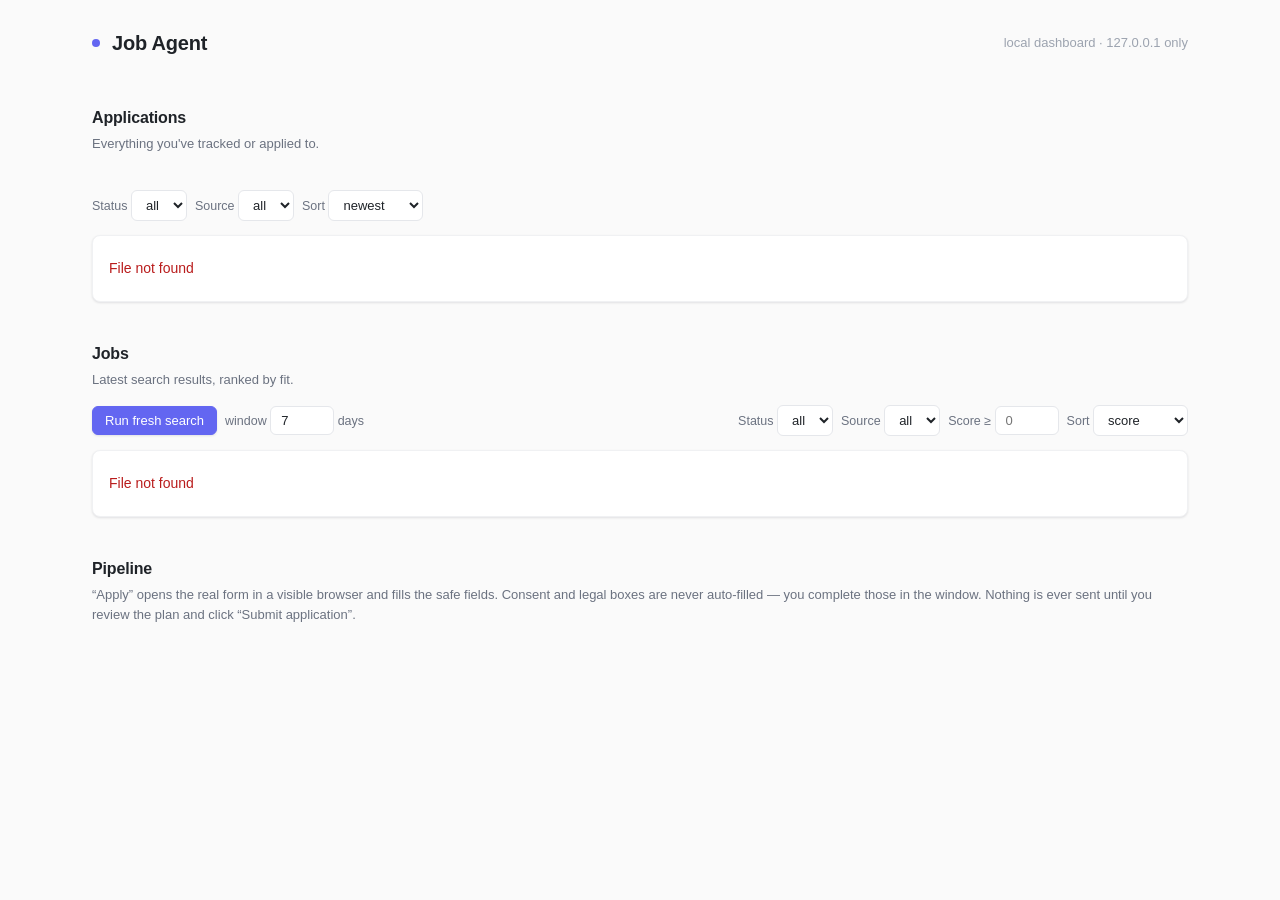
==== commit 598057ec: "feat(dashboard): real assisted apply with in-UI review gate (visible browser, explicit submit)" ====
--- a/src/job_agent/dashboard/static/index.html
+++ b/src/job_agent/dashboard/static/index.html
@@ -149,6 +149,10 @@
     color: var(--muted); padding: 14px 16px; margin-bottom: 14px;
     max-height: 240px; overflow: auto;
   }
+  .row-actions { margin-left: 8px; }
+  .editbox { display: inline-flex; gap: 6px; margin-left: 8px; }
+  .editbox input { width: 260px; padding: 4px 8px; font-size: 12.5px;
+                   border: 1px solid var(--border); border-radius: 6px; font-family: var(--sans); }
   .empty { color: var(--faint); padding: 22px 16px; }
   .err { color: #B91C1C; }
   .inline-out { font-size: 12px; color: var(--muted); }
@@ -209,8 +213,10 @@
 <!-- ── Pipeline ─────────────────────────────────────────────────────────── -->
 <section id="sec-pipeline">
   <h2>Pipeline</h2>
-  <div class="sec-sub">Applying never auto-submits: “Apply” previews the fill plan;
-    real submission keeps its review-and-approve gate in the terminal.</div>
+  <div class="sec-sub">“Apply” opens the real form in a visible browser and fills the
+    safe fields. Consent and legal boxes are never auto-filled — you complete those in
+    the window. Nothing is ever sent until you review the plan and click
+    “Submit application”.</div>
 </section>
 
 <script>
@@ -438,37 +444,108 @@
 };
 const tagPill = (t) => `<span class="pill ${TAGS[t] || "p-skip"}" style="margin-right:8px">${esc(t)}</span>`;
 
-async function previewApply(id, out) {
-  out.textContent = "Reading the form…"; out.classList.remove("err");
+/* ── live apply session: real fill + in-UI review gate ─────────────────── */
+let SESSION = null;   // {id} while a visible-browser apply session is open
+
+const sPost = (path, body) => post(path, {session_id: SESSION.id, ...body});
+
+function planRow(f, valueHtml, actionsHtml) {
+  return `<div class="plan-row"><div class="f">${esc(f.label)}${f.required ? " *" : ""}</div>
+    <div class="v">${tagPill(f.tag)}${valueHtml}
+      <span class="row-actions">${actionsHtml || ""}</span>
+      <span class="editbox hidden" data-editbox="${esc(f.selector)}">
+        <input type="text" data-editval="${esc(f.selector)}" placeholder="new value">
+        <button class="ghost" data-sfill="${esc(f.selector)}">Save</button>
+      </span></div></div>`;
+}
+
+function renderSession(state) {
   const panel = $("#preview");
   panel.classList.remove("hidden");
-  panel.innerHTML = `<div class="body empty">Opening the form headless and reading it…</div>`;
+  if (state.result) {   // submitted / cancelled — terminal state
+    const r = state.result;
+    panel.innerHTML = `<div class="body">
+      <div class="subhead">${r.status === "submitted" ? "Submitted ✓" : "Session " + esc(r.status)}</div>
+      <p>${esc(r.reason || "")}</p>
+      ${r.screenshot ? `<p class="loc">confirmation screenshot: ${esc(r.screenshot)}</p>` : ""}
+      <button class="ghost" onclick="closePanel('preview')">Close</button></div>`;
+    SESSION = null;
+    loadApps();
+    return;
+  }
+  const unreadable = !state.form_readable ? `
+    <div class="gate">${esc(state.message)}
+      <div style="margin-top:10px"><button data-srescan="1">Re-read form</button></div>
+    </div>` : "";
+  const warnings = (state.warnings || []).map((w) =>
+    `<div class="err" style="font-size:12.5px">⚠ ${esc(w)}</div>`).join("");
+  const planned = (state.planned || []).map((f) =>
+    planRow(f, esc(f.value), `<button class="ghost" data-sedit="${esc(f.selector)}">Edit</button>`))
+    .join("") || `<div class="empty">Nothing auto-fillable on this page.</div>`;
+  const unfilled = (state.unfilled || []).map((f) => {
+    const consent = f.tag.startsWith("[PAUSED");
+    const hint = consent
+      ? `<span class="loc">complete this yourself in the browser window, then mark it done — it is never auto-filled</span>`
+      : `<span class="loc">${esc(f.reason)}</span>`;
+    const actions = consent
+      ? `<button class="ghost" data-sdone="${esc(f.selector)}">Mark done</button>`
+      : `<button class="ghost" data-sedit="${esc(f.selector)}">Fill…</button>
+         <button class="ghost" data-sdone="${esc(f.selector)}">Done in browser</button>`;
+    return planRow(f, hint, actions);
+  }).join("") || `<div class="empty">Nothing paused.</div>`;
+  const blocked = state.missing_required > 0;
+  panel.innerHTML = `
+    <div class="head"><b>${esc(state.job.company)} — ${esc(state.job.title)}</b>
+      <span class="meta">a visible browser window is open with this form ·
+        ${(state.planned || []).length} filled · ${(state.unfilled || []).length} paused
+        · ${state.missing_required} required missing</span>
+      <button class="ghost close" data-scancel="1">✕ Cancel — nothing submitted</button></div>
+    <div class="body">
+      ${unreadable}${warnings}
+      <div class="subhead">Filled on the form (${(state.planned || []).length})</div>${planned}
+      <div class="subhead">Left empty — never guessed (${(state.unfilled || []).length})</div>${unfilled}
+      <div class="gate">
+        Review the form in the browser window. Nothing is sent until you click Submit.
+        <div style="margin-top:10px; display:flex; gap:10px; align-items:center">
+          <button class="primary" data-ssubmit="1" ${blocked ? "disabled" : ""}>Submit application</button>
+          ${blocked ? `<span>${state.missing_required} required field(s) must be edited or marked done first</span>` : ""}
+          <button data-srescan="1">Re-read form</button>
+        </div>
+      </div>
+    </div>`;
+  panel.scrollIntoView({behavior: "smooth", block: "nearest"});
+}
+
+async function startApply(id, out) {
+  if (SESSION) { out.textContent = "finish or cancel the open apply session first"; return; }
+  out.textContent = "Opening a visible browser…"; out.classList.remove("err");
+  const panel = $("#preview");
+  panel.classList.remove("hidden");
+  panel.innerHTML = `<div class="body empty">Opening the application in a visible browser window and filling it…</div>`;
   panel.scrollIntoView({behavior: "smooth", block: "nearest"});
   try {
-    const p = await post("/api/apply/preview", {job_id: id});
+    const state = await post("/api/apply/start", {job_id: id});
+    SESSION = {id: state.session_id};
     out.textContent = "";
-    const row = (f, v) => `<div class="plan-row"><div class="f">${esc(f.label)}${f.required ? " *" : ""}</div>
-      <div class="v">${tagPill(f.tag)}${v}</div></div>`;
-    const planned = p.planned.map((f) => row(f, esc(f.value))).join("")
-      || `<div class="empty">Nothing auto-fillable.</div>`;
-    const unfilled = p.unfilled.map((f) => row(f, `<span class="loc">${esc(f.reason)}</span>`)).join("")
-      || `<div class="empty">Nothing paused.</div>`;
-    panel.innerHTML = `
-      <div class="head"><b>${esc(p.job.company)} — ${esc(p.job.title)}</b>
-        <span class="meta">${p.planned.length} will fill · ${p.unfilled.length} paused
-          · ${p.missing_required} required missing</span>
-        <button class="ghost close" onclick="closePanel('preview')">✕ close</button></div>
-      <div class="body">
-        <div class="subhead">Will fill (${p.planned.length})</div>${planned}
-        <div class="subhead">Left empty — never guessed (${p.unfilled.length})</div>${unfilled}
-        <div class="gate">Nothing was filled or submitted. To actually apply — with the same
-          review and explicit approval — run this in your terminal:
-          <code>${esc(p.submit_command)}</code></div>
-      </div>`;
+    renderSession(state);
   } catch (e) {
     out.textContent = "";
-    panel.innerHTML = `<div class="body err">Preview failed: ${esc(e.message)}</div>`;
-  }
+    panel.innerHTML = `<div class="body err">Apply failed to start: ${esc(e.message)}</div>`;
+  }
+}
+
+async function sessionAction(fn) {
+  try { renderSession(await fn()); }
+  catch (e) { alertBar(e.message); }
+}
+
+function alertBar(msg) {
+  const panel = $("#preview");
+  const bar = document.createElement("div");
+  bar.className = "err"; bar.style.cssText = "padding:8px 18px;font-size:12.5px";
+  bar.textContent = "⚠ " + msg;
+  panel.prepend(bar);
+  setTimeout(() => bar.remove(), 6000);
 }
 
 /* ── wiring ───────────────────────────────────────────────────────────── */
@@ -476,8 +553,23 @@
   const t = ev.target;
   const out = (id) => document.querySelector(`[data-out="${id}"]`);
   if (t.dataset.tailor) runTailor(t.dataset.tailor, out(t.dataset.tailor));
-  if (t.dataset.apply) previewApply(t.dataset.apply, out(t.dataset.apply));
+  if (t.dataset.apply) startApply(t.dataset.apply, out(t.dataset.apply));
   if (t.dataset.resume) showResume(t.dataset.resume, t.dataset.title);
+  // live apply session actions
+  if (t.dataset.sedit) {
+    const box = document.querySelector(`[data-editbox="${t.dataset.sedit}"]`);
+    if (box) { box.classList.toggle("hidden"); box.querySelector("input").focus(); }
+  }
+  if (t.dataset.sfill) {
+    const val = document.querySelector(`[data-editval="${t.dataset.sfill}"]`).value;
+    sessionAction(() => sPost("/api/apply/edit", {selector: t.dataset.sfill, value: val}));
+  }
+  if (t.dataset.sdone)
+    sessionAction(() => sPost("/api/apply/edit", {selector: t.dataset.sdone,
+      value: "(completed in the browser)", mark_done: true}));
+  if (t.dataset.srescan) sessionAction(() => sPost("/api/apply/rescan", {}));
+  if (t.dataset.ssubmit) sessionAction(() => sPost("/api/apply/submit", {}));
+  if (t.dataset.scancel) sessionAction(() => sPost("/api/apply/cancel", {}));
   if (t.dataset.edit) {
     // the Edit/Notes button toggles the editor row nearest to the clicked row
     const row = t.closest("tr");
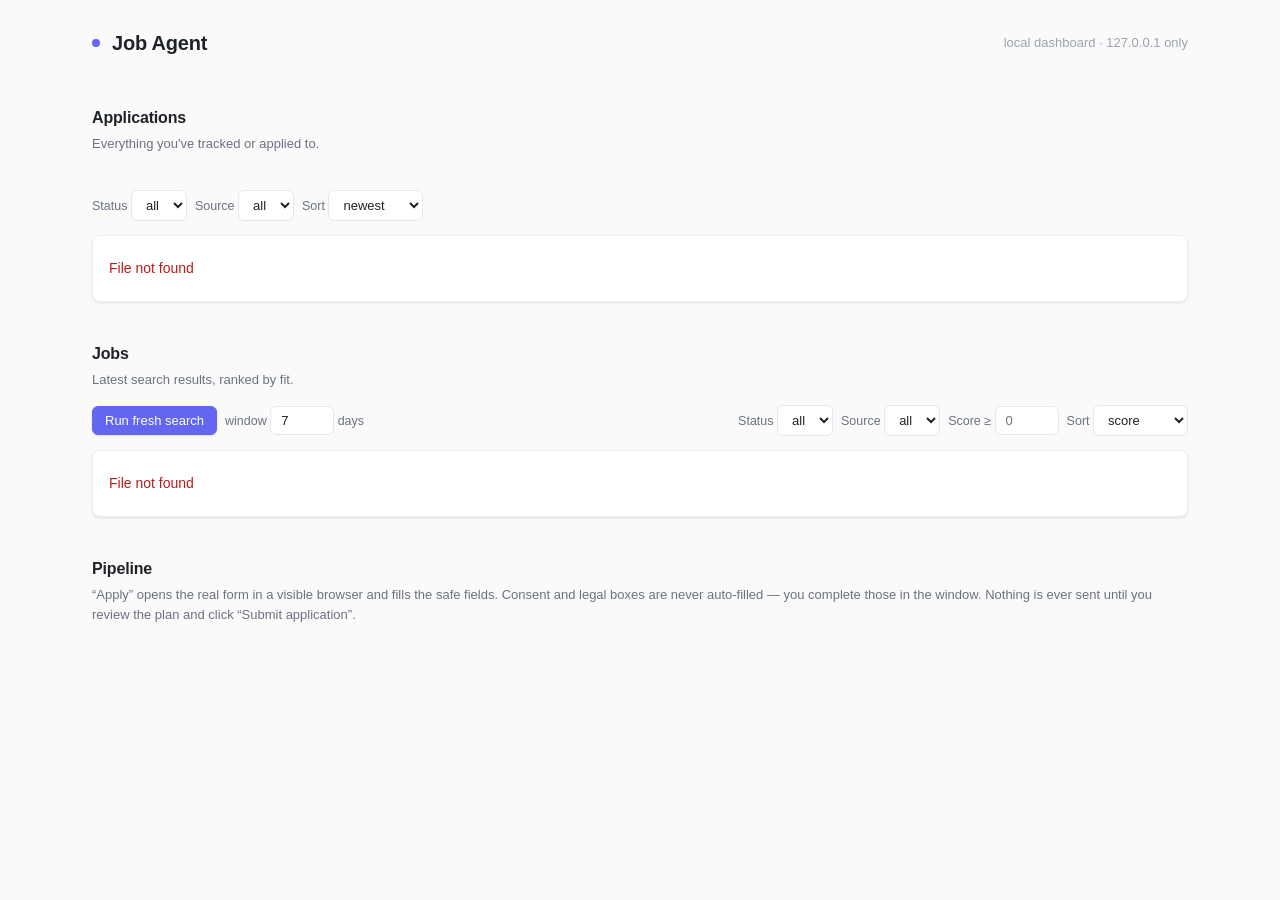
==== commit 9a027566: "fix(dashboard): status set on never-tracked jobs upserts by job_id; attempt-id fallback; visible sav" ====
--- a/src/job_agent/dashboard/static/index.html
+++ b/src/job_agent/dashboard/static/index.html
@@ -243,11 +243,30 @@
 const followFlag = (r) => r && r.needs_follow_up
   ? ` <span class="pill p-followup">needs follow-up</span>` : "";
 
-function statusSelect(jobId, current, meta) {
+function statusSelect(jobId, current, meta, attemptId = "") {
+  // Keyed by job_id when we have one (creates the record on first use — a
+  // manually-submitted application needs no prior run); by attempt_id for old
+  // records without a job id. One of the two is always present.
   const opts = ["<option value=''>—</option>"].concat(ALL_STATUSES.map((s) =>
     `<option value="${s}" ${s === current ? "selected" : ""}>${s}</option>`));
-  return `<select class="status" data-status-for="${esc(jobId)}"
+  return `<select class="status" data-status-for="${esc(jobId || attemptId)}"
+            data-ids='${esc(JSON.stringify({job_id: jobId || "", attempt_id: attemptId || ""}))}'
             data-meta='${esc(JSON.stringify(meta))}'>${opts.join("")}</select>`;
+}
+
+function toast(msg) {
+  let el = $("#toast");
+  if (!el) {
+    el = document.createElement("div");
+    el.id = "toast";
+    el.style.cssText = "position:fixed;top:16px;right:16px;z-index:50;background:#B91C1C;" +
+      "color:#fff;padding:10px 14px;border-radius:8px;font-size:13px;box-shadow:var(--shadow);max-width:420px";
+    document.body.appendChild(el);
+  }
+  el.textContent = msg;
+  el.style.display = "block";
+  clearTimeout(el._t);
+  el._t = setTimeout(() => { el.style.display = "none"; }, 6000);
 }
 
 /* ── Applications ─────────────────────────────────────────────────────── */
@@ -274,19 +293,21 @@
   }
   const body = rows.map((r) => {
     const meta = {company: r.company, title: r.title, source: r.source};
+    const key = r.job_id || r.attempt_id;      // every record is addressable
+    const ids = {job_id: r.job_id || "", attempt_id: r.attempt_id || ""};
     return `
     <tr>
       <td class="date">${esc((r.date || "").slice(0, 10))}</td>
       <td>${esc(r.company)}</td>
       <td class="co">${esc(r.title)}</td>
-      <td>${statusSelect(r.job_id, r.status, meta)}${followFlag(r)}</td>
+      <td>${statusSelect(r.job_id, r.status, meta, r.attempt_id)}${followFlag(r)}</td>
       <td class="src">${esc(r.source)}</td>
       <td class="date">${esc(r.follow_up) || "<span class='loc'>—</span>"}</td>
       <td><span class="note-preview">${esc(r.notes)}</span></td>
-      <td><button class="ghost" data-edit="${esc(r.job_id)}">Edit</button></td>
+      <td><button class="ghost" data-edit="${esc(key)}">Edit</button></td>
     </tr>
-    <tr class="editor hidden" data-editor="${esc(r.job_id)}"><td colspan="8">
-      ${editorHtml(r.job_id, r, meta)}</td></tr>`;
+    <tr class="editor hidden" data-editor="${esc(key)}"><td colspan="8">
+      ${editorHtml(key, r, meta, ids)}</td></tr>`;
   }).join("");
   $("#apps-table").innerHTML =
     `<table><thead><tr><th>Date</th><th>Company</th><th>Role</th><th>Status</th>
@@ -294,17 +315,19 @@
      <tbody>${body}</tbody></table>`;
 }
 
-function editorHtml(jobId, r, meta) {
+function editorHtml(key, r, meta, ids = null) {
+  ids = ids || {job_id: key, attempt_id: ""};
   return `<div class="editor-grid">
     <div>
       <label style="color:var(--muted);font-size:12px">Notes — recruiter, why applied, next steps</label>
-      <textarea data-notes="${esc(jobId)}">${esc(r?.notes || "")}</textarea>
+      <textarea data-notes="${esc(key)}">${esc(r?.notes || "")}</textarea>
     </div>
     <div class="editor-side">
       <label>Follow up by</label>
-      <input type="date" data-followup="${esc(jobId)}" value="${esc(r?.follow_up || "")}">
-      <button class="primary" data-save="${esc(jobId)}" data-meta='${esc(JSON.stringify(meta))}'>Save</button>
-      <span class="inline-out" data-saveout="${esc(jobId)}"></span>
+      <input type="date" data-followup="${esc(key)}" value="${esc(r?.follow_up || "")}">
+      <button class="primary" data-save="${esc(key)}" data-ids='${esc(JSON.stringify(ids))}'
+        data-meta='${esc(JSON.stringify(meta))}'>Save</button>
+      <span class="inline-out" data-saveout="${esc(key)}"></span>
     </div>
   </div>`;
 }
@@ -403,18 +426,21 @@
 }
 
 /* ── track: status / notes / follow-up ────────────────────────────────── */
-async function saveTrack(jobId, fields, meta, outEl) {
+async function saveTrack(ids, fields, meta, outEl) {
   try {
-    const rec = await post("/api/track", {job_id: jobId, ...meta, ...fields});
+    const rec = await post("/api/track", {...ids, ...meta, ...fields});
     // reflect into local state without a refetch
-    const i = APPS.findIndex((r) => r.job_id === jobId);
+    const i = APPS.findIndex((r) =>
+      (rec.attempt_id && r.attempt_id === rec.attempt_id) || (rec.job_id && r.job_id === rec.job_id));
     if (i >= 0) APPS[i] = rec; else APPS.unshift(rec);
-    const j = JOBS.find((x) => String(x.id) === String(jobId));
+    const j = JOBS.find((x) => rec.job_id && String(x.id) === String(rec.job_id));
     if (j) j.tracked = rec;
     renderApps(); renderJobs();
     if (outEl) outEl.textContent = "Saved ✓";
   } catch (e) {
+    // never fail silently — a dropdown change has no inline output element
     if (outEl) { outEl.textContent = "✗ " + e.message; outEl.classList.add("err"); }
+    else toast("Could not save status: " + e.message);
   }
 }
 
@@ -578,7 +604,7 @@
   }
   if (t.dataset.save) {
     const id = t.dataset.save;
-    saveTrack(id, {
+    saveTrack(JSON.parse(t.dataset.ids || "{}"), {
       notes: document.querySelector(`[data-notes="${id}"]`).value,
       follow_up: document.querySelector(`[data-followup="${id}"]`).value || "",
     }, JSON.parse(t.dataset.meta || "{}"),
@@ -588,7 +614,8 @@
 document.addEventListener("change", (ev) => {
   const t = ev.target;
   if (t.dataset.statusFor && t.value)
-    saveTrack(t.dataset.statusFor, {status: t.value}, JSON.parse(t.dataset.meta || "{}"), null);
+    saveTrack(JSON.parse(t.dataset.ids || "{}"), {status: t.value},
+              JSON.parse(t.dataset.meta || "{}"), null);
 });
 ["af-status", "af-source", "af-sort"].forEach((id) => $("#" + id).addEventListener("change", renderApps));
 ["jf-status", "jf-source", "jf-sort"].forEach((id) => $("#" + id).addEventListener("change", renderJobs));
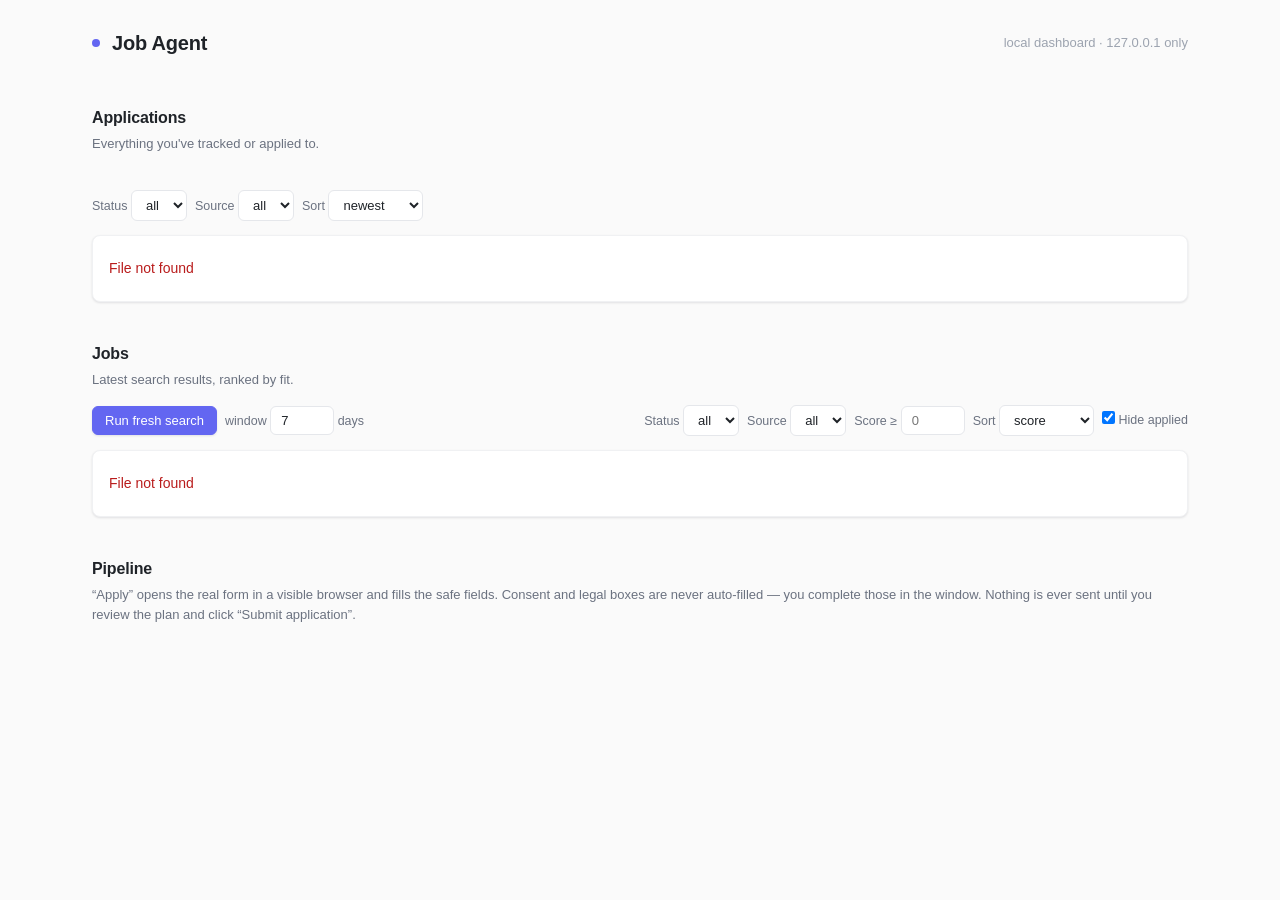
==== commit f57f1611: "feat(search): hide already-applied jobs from search views (id + company/title re-match; CLI --includ" ====
--- a/src/job_agent/dashboard/static/index.html
+++ b/src/job_agent/dashboard/static/index.html
@@ -197,6 +197,7 @@
     <label>Sort <select id="jf-sort">
       <option value="score">score</option><option value="company">company</option>
     </select></label>
+    <label><input type="checkbox" id="jf-hide-applied" checked> Hide applied</label>
   </div>
   <div class="card" id="searchlog"></div>
   <div class="card tablewrap"><div id="jobs-table"></div></div>
@@ -357,22 +358,30 @@
   const st = $("#jf-status").value, src = $("#jf-source").value;
   const minScore = Number($("#jf-score").value) || 0;
   const sort = $("#jf-sort").value;
+  const hideApplied = $("#jf-hide-applied").checked;
   let rows = JOBS.filter((j) =>
     (!st || (j.tracked && j.tracked.status === st)) &&
     (!src || j.source === src) &&
-    ((j.score ?? -1) >= minScore || !minScore));
+    ((j.score ?? -1) >= minScore || !minScore) &&
+    (!hideApplied || !j.already_applied));
+  const hiddenN = hideApplied ? JOBS.filter((j) => j.already_applied).length : 0;
   rows = rows.slice().sort((a, b) => sort === "company"
     ? a.company.localeCompare(b.company) : (b.score ?? -1) - (a.score ?? -1));
+  const hiddenNote = hiddenN
+    ? `<div class="empty" style="padding:10px 16px">${hiddenN} job(s) you already applied to are hidden — untick “Hide applied” to show them.</div>` : "";
   if (!rows.length) {
-    $("#jobs-table").innerHTML = `<div class="empty">No jobs match — loosen the filters or run a search.</div>`;
+    $("#jobs-table").innerHTML = hiddenNote +
+      `<div class="empty">No jobs match — loosen the filters or run a search.</div>`;
     return;
   }
   const body = rows.map((j) => {
     const t = j.tracked, meta = {company: j.company, title: j.title, source: j.source};
+    const appliedPill = j.already_applied
+      ? ` <span class="pill p-applied">already applied</span>` : "";
     return `
     <tr>
       <td class="num">${j.score ?? "—"}</td>
-      <td>${pill(j.verdict || "unscored")}</td>
+      <td>${pill(j.verdict || "unscored")}${appliedPill}</td>
       <td>${j.url ? `<a href="${esc(j.url)}" target="_blank" rel="noreferrer">${esc(j.title)}</a>` : esc(j.title)}
         <div class="mono">${esc(j.id)}</div></td>
       <td class="co">${esc(j.company)}</td>
@@ -390,7 +399,7 @@
     <tr class="editor hidden" data-editor="${esc(j.id)}"><td colspan="8">
       ${editorHtml(j.id, t, meta)}</td></tr>`;
   }).join("");
-  $("#jobs-table").innerHTML =
+  $("#jobs-table").innerHTML = hiddenNote +
     `<table><thead><tr><th style="text-align:right">Score</th><th>Verdict</th><th>Title</th>
      <th>Company</th><th>Location</th><th>Source</th><th>Status</th><th>Actions</th></tr></thead>
      <tbody>${body}</tbody></table>`;
@@ -620,6 +629,7 @@
 ["af-status", "af-source", "af-sort"].forEach((id) => $("#" + id).addEventListener("change", renderApps));
 ["jf-status", "jf-source", "jf-sort"].forEach((id) => $("#" + id).addEventListener("change", renderJobs));
 $("#jf-score").addEventListener("input", renderJobs);
+$("#jf-hide-applied").addEventListener("change", renderJobs);
 $("#btn-search").addEventListener("click", runSearch);
 
 loadApps().catch((e) => $("#apps-table").innerHTML = `<div class="err empty">${esc(e.message)}</div>`);
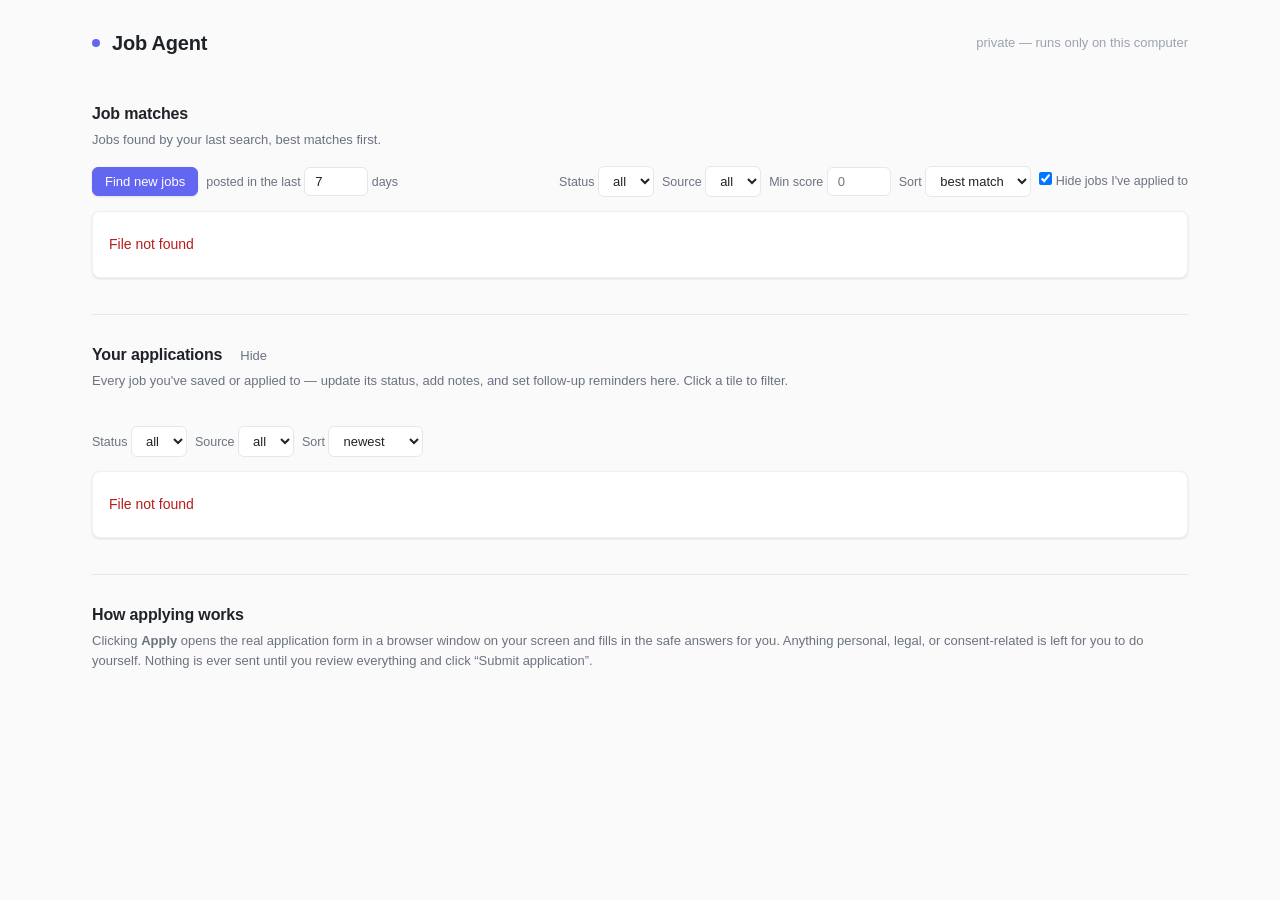
==== commit a4d3ff7a: "feat(dashboard): open jobs in real Chrome, mark-as-applied override, apply-session wiring" ====
--- a/src/job_agent/dashboard/static/index.html
+++ b/src/job_agent/dashboard/static/index.html
@@ -33,8 +33,10 @@
   header .dot { width: 8px; height: 8px; border-radius: 50%; background: var(--accent); }
   header .sub { color: var(--faint); font-size: 13px; margin-left: auto; }
 
-  section { margin-top: 40px; }
+  section { margin-top: 36px; }
+  section + section { border-top: 1px solid var(--border); padding-top: 28px; }
   h2 { font-size: 16px; font-weight: 650; letter-spacing: -.01em; margin-bottom: 4px; }
+  .h2-row { display: flex; align-items: baseline; gap: 10px; }
   .sec-sub { color: var(--muted); font-size: 13px; margin-bottom: 16px; }
 
   .card {
@@ -42,10 +44,12 @@
     border-radius: 8px; box-shadow: var(--shadow);
   }
 
-  /* stat tiles */
+  /* stat tiles — clickable: each filters the list below to its status */
   .tiles { display: grid; grid-template-columns: repeat(auto-fit, minmax(160px, 1fr)); gap: 12px; margin-bottom: 20px; }
-  .tile { padding: 20px 22px; }
-  .tile .v { font-size: 26px; font-weight: 650; letter-spacing: -.02em; }
+  .tile { padding: 16px 20px; cursor: pointer; user-select: none; }
+  .tile:hover { border-color: var(--border); }
+  .tile.active { border-color: var(--accent); box-shadow: 0 0 0 1px var(--accent); }
+  .tile .v { font-size: 24px; font-weight: 650; letter-spacing: -.02em; }
   .tile .k { color: var(--muted); font-size: 12.5px; margin-top: 2px; }
   .tile .flag { font-size: 12px; margin-top: 6px; }
 
@@ -80,7 +84,14 @@
     text-align: left; font-size: 12px; font-weight: 500; color: var(--faint);
     padding: 10px 14px; border-bottom: 1px solid var(--border-soft); white-space: nowrap;
   }
-  td { padding: 11px 14px; border-bottom: 1px solid var(--border-soft); vertical-align: top; }
+  td { padding: 8px 10px; border-bottom: 1px solid var(--border-soft); vertical-align: middle; }
+  /* job titles: one line, ellipsis, full text on hover (title attribute) */
+  .tt { display: inline-block; max-width: 220px; white-space: nowrap;
+        overflow: hidden; text-overflow: ellipsis; vertical-align: middle; }
+  .tt-loc { max-width: 100px; }
+  td.actions { white-space: nowrap; }
+  td.actions button { padding: 4px 9px; font-size: 12px; }
+  td.actions button.ghost { padding: 4px 6px; }
   tbody tr:last-child td { border-bottom: none; }
   tbody tr:hover td { background: #FCFCFD; }
   td.num { text-align: right; font-family: var(--mono); font-size: 13px; }
@@ -91,21 +102,22 @@
   .loc, .src { color: var(--faint); font-size: 13px; }
   .date { color: var(--muted); white-space: nowrap; font-size: 13px; }
 
-  /* soft pills: tinted bg + darker text (never color alone — text is the label) */
+  /* soft pills: tinted bg + darker text (never color alone — text is the label)
+     green = done/good · blue = in progress · gray = neutral · red = needs attention */
   .pill {
     display: inline-block; padding: 2px 9px; border-radius: 999px;
     font-size: 12px; font-weight: 500; background: var(--pf, #F3F4F6); color: var(--pc, #374151);
   }
-  .p-strong, .p-offer, .p-submitted { --pf: #D1FAE5; --pc: #047857; }
-  .p-possible, .p-interviewing     { --pf: #FEF3C7; --pc: #B45309; }
-  .p-skip, .p-saved                { --pf: #F3F4F6; --pc: #4B5563; }
-  .p-unscored, .p-failed, .p-rejected { --pf: #FEE2E2; --pc: #B91C1C; }
-  .p-paused                        { --pf: #FFF3E5; --pc: #C2410C; }
-  .p-applied                       { --pf: #DBEAFE; --pc: #1D4ED8; }
-  .p-followup                      { --pf: #FDF2F8; --pc: #BE185D; }
-
-  /* status select styled as a pill */
-  select.status { border-radius: 999px; font-size: 12px; font-weight: 500; padding: 3px 8px; border-color: transparent; }
+  .p-strong, .p-offer, .p-submitted   { --pf: #D1FAE5; --pc: #047857; }
+  .p-applied, .p-interviewing         { --pf: #DBEAFE; --pc: #1D4ED8; }
+  .p-possible                         { --pf: #FEF3C7; --pc: #B45309; }
+  .p-skip, .p-saved, .p-rejected, .p-unscored { --pf: #F3F4F6; --pc: #4B5563; }
+  .p-paused, .p-failed                { --pf: #FEE2E2; --pc: #B91C1C; }
+  .p-followup                         { --pf: #FDF2F8; --pc: #BE185D; }
+
+  /* status select styled as a pill — tinted like the matching status pill */
+  select.status { border-radius: 999px; font-size: 12px; font-weight: 500; padding: 3px 8px;
+                  border-color: transparent; background: var(--pf, var(--card)); color: var(--pc, var(--ink)); }
   select.status:hover { border-color: var(--border); }
 
   /* notes editor row */
@@ -132,8 +144,12 @@
   .plan-row .f { color: var(--muted); font-size: 13px; overflow-wrap: anywhere; }
   .plan-row .v { overflow-wrap: anywhere; white-space: pre-wrap; font-size: 13px; }
   .subhead { font-size: 12px; font-weight: 600; color: var(--faint); text-transform: uppercase;
-             letter-spacing: .05em; margin: 14px 0 6px; }
+             letter-spacing: .05em; margin: 18px 0 2px; }
   .subhead:first-child { margin-top: 0; }
+  .subhint { color: var(--muted); font-size: 12.5px; margin-bottom: 8px; }
+  .starter { padding: 26px 24px; color: var(--muted); font-size: 13.5px; }
+  .starter b { color: var(--ink); }
+  .starter ol { margin: 10px 0 0 20px; display: grid; gap: 6px; }
   .gate {
     margin-top: 16px; padding: 12px 14px; border-radius: 8px;
     background: var(--accent-soft); color: #4338CA; font-size: 13px;
@@ -165,39 +181,24 @@
 <header>
   <span class="dot"></span>
   <h1>Job Agent</h1>
-  <span class="sub">local dashboard · 127.0.0.1 only</span>
+  <span class="sub">private — runs only on this computer</span>
 </header>
 
-<!-- ── Applications ─────────────────────────────────────────────────────── -->
-<section id="sec-apps">
-  <h2>Applications</h2>
-  <div class="sec-sub">Everything you've tracked or applied to.</div>
-  <div class="tiles" id="tiles"></div>
+<!-- ── Jobs (things to do — leads the page) ─────────────────────────────── -->
+<section id="sec-jobs">
+  <h2>Job matches</h2>
+  <div class="sec-sub" id="gen-at">Jobs found by your last search, best matches first.</div>
   <div class="toolbar">
-    <label>Status <select id="af-status"><option value="">all</option></select></label>
-    <label>Source <select id="af-source"><option value="">all</option></select></label>
-    <label>Sort <select id="af-sort">
-      <option value="date">newest</option><option value="company">company</option>
-    </select></label>
-  </div>
-  <div class="card tablewrap"><div id="apps-table"></div></div>
-</section>
-
-<!-- ── Jobs ─────────────────────────────────────────────────────────────── -->
-<section id="sec-jobs">
-  <h2>Jobs</h2>
-  <div class="sec-sub" id="gen-at">Latest search results, ranked by fit.</div>
-  <div class="toolbar">
-    <button class="primary" id="btn-search">Run fresh search</button>
-    <label>window <input id="days" type="number" min="1" max="90" value="7"> days</label>
+    <button class="primary" id="btn-search">Find new jobs</button>
+    <label>posted in the last <input id="days" type="number" min="1" max="90" value="7"> days</label>
     <span style="flex:1"></span>
     <label>Status <select id="jf-status"><option value="">all</option></select></label>
     <label>Source <select id="jf-source"><option value="">all</option></select></label>
-    <label>Score ≥ <input id="jf-score" type="number" min="0" max="100" placeholder="0"></label>
+    <label>Min score <input id="jf-score" type="number" min="0" max="100" placeholder="0"></label>
     <label>Sort <select id="jf-sort">
-      <option value="score">score</option><option value="company">company</option>
+      <option value="score">best match</option><option value="company">company</option>
     </select></label>
-    <label><input type="checkbox" id="jf-hide-applied" checked> Hide applied</label>
+    <label><input type="checkbox" id="jf-hide-applied" checked> Hide jobs I've applied to</label>
   </div>
   <div class="card" id="searchlog"></div>
   <div class="card tablewrap"><div id="jobs-table"></div></div>
@@ -211,13 +212,34 @@
   <div class="card panel hidden" id="preview"></div>
 </section>
 
+<!-- ── Applications (history — collapsible) ─────────────────────────────── -->
+<section id="sec-apps">
+  <div class="h2-row">
+    <h2>Your applications</h2>
+    <button class="ghost" id="apps-toggle" aria-expanded="true">Hide</button>
+  </div>
+  <div class="sec-sub">Every job you've saved or applied to — update its status,
+    add notes, and set follow-up reminders here. Click a tile to filter.</div>
+  <div id="apps-body">
+    <div class="tiles" id="tiles"></div>
+    <div class="toolbar">
+      <label>Status <select id="af-status"><option value="">all</option></select></label>
+      <label>Source <select id="af-source"><option value="">all</option></select></label>
+      <label>Sort <select id="af-sort">
+        <option value="date">newest</option><option value="company">company</option>
+      </select></label>
+    </div>
+    <div class="card tablewrap"><div id="apps-table"></div></div>
+  </div>
+</section>
+
 <!-- ── Pipeline ─────────────────────────────────────────────────────────── -->
 <section id="sec-pipeline">
-  <h2>Pipeline</h2>
-  <div class="sec-sub">“Apply” opens the real form in a visible browser and fills the
-    safe fields. Consent and legal boxes are never auto-filled — you complete those in
-    the window. Nothing is ever sent until you review the plan and click
-    “Submit application”.</div>
+  <h2>How applying works</h2>
+  <div class="sec-sub">Clicking <b>Apply</b> opens the real application form in a browser
+    window on your screen and fills in the safe answers for you. Anything personal, legal,
+    or consent-related is left for you to do yourself. Nothing is ever sent until you
+    review everything and click “Submit application”.</div>
 </section>
 
 <script>
@@ -228,6 +250,18 @@
 const USER_STATUSES = ["saved", "applied", "interviewing", "offer", "rejected"];
 const ALL_STATUSES = ["submitted", "paused", "failed", ...USER_STATUSES];
 
+// Friendly display names. Internal values (API statuses, verdicts) never change —
+// only what the user reads. Colors: green=done, blue=in progress, gray=neutral,
+// red=needs attention (always with a text label, never color alone).
+const LABELS = {
+  submitted: "Submitted", paused: "Needs your input", failed: "Needs attention",
+  saved: "Saved", applied: "Applied", interviewing: "Interviewing",
+  offer: "Offer", rejected: "Not selected",
+  strong: "Strong match", possible: "Possible match", skip: "Not a fit",
+  unscored: "Not scored",
+};
+const label = (v) => LABELS[v] || v;
+
 let APPS = [];   // /api/applications records
 let JOBS = [];   // /api/jobs jobs
 
@@ -240,7 +274,7 @@
   method: "POST", headers: {"Content-Type": "application/json"}, body: JSON.stringify(body)});
 
 const pill = (v, extra = "") => v
-  ? `<span class="pill p-${esc(v)}">${esc(v)}</span>${extra}` : `<span class="loc">—</span>`;
+  ? `<span class="pill p-${esc(v)}">${esc(label(v))}</span>${extra}` : `<span class="loc">—</span>`;
 const followFlag = (r) => r && r.needs_follow_up
   ? ` <span class="pill p-followup">needs follow-up</span>` : "";
 
@@ -249,8 +283,9 @@
   // manually-submitted application needs no prior run); by attempt_id for old
   // records without a job id. One of the two is always present.
   const opts = ["<option value=''>—</option>"].concat(ALL_STATUSES.map((s) =>
-    `<option value="${s}" ${s === current ? "selected" : ""}>${s}</option>`));
-  return `<select class="status" data-status-for="${esc(jobId || attemptId)}"
+    `<option value="${s}" ${s === current ? "selected" : ""}>${esc(label(s))}</option>`));
+  return `<select class="status ${current ? `p-${esc(current)}` : ""}"
+            data-status-for="${esc(jobId || attemptId)}"
             data-ids='${esc(JSON.stringify({job_id: jobId || "", attempt_id: attemptId || ""}))}'
             data-meta='${esc(JSON.stringify(meta))}'>${opts.join("")}</select>`;
 }
@@ -276,10 +311,18 @@
   for (const s of ["submitted", "paused", "failed"])
     c[s] = APPS.filter((r) => r.status === s).length;
   const overdue = APPS.filter((r) => r.needs_follow_up).length;
-  $("#tiles").innerHTML = ["total", "submitted", "paused", "failed"].map((k) => `
-    <div class="card tile"><div class="v">${c[k]}</div><div class="k">${k}</div>
+  const TILE_NAMES = {total: "jobs tracked", submitted: "submitted",
+                      paused: "waiting on you", failed: "need attention"};
+  const current = $("#af-status").value;
+  $("#tiles").innerHTML = ["total", "submitted", "paused", "failed"].map((k) => {
+    const active = k === "total" ? current === "" : current === k;
+    return `
+    <div class="card tile ${active ? "active" : ""}" data-tile="${k}"
+         title="Click to ${k === "total" ? "show everything" : "filter to these"}">
+      <div class="v">${c[k]}</div><div class="k">${TILE_NAMES[k]}</div>
       ${k === "total" && overdue ? `<div class="flag"><span class="pill p-followup">${overdue} need follow-up</span></div>` : ""}
-    </div>`).join("");
+    </div>`;
+  }).join("");
 }
 
 function renderApps() {
@@ -289,7 +332,16 @@
   rows = rows.slice().sort((a, b) => sort === "company"
     ? a.company.localeCompare(b.company) : b.date.localeCompare(a.date));
   if (!rows.length) {
-    $("#apps-table").innerHTML = `<div class="empty">Nothing here yet — save or apply to a job below.</div>`;
+    $("#apps-table").innerHTML = APPS.length
+      ? `<div class="empty">No applications match these filters — set them back to “all” to see everything.</div>`
+      : `<div class="starter"><b>No applications yet — here's how to get started:</b>
+          <ol>
+            <li>Click <b>Find new jobs</b> above to search job boards for roles that fit you.</li>
+            <li>Pick a job you like and click <b>Apply</b> — a browser window opens with the
+                form already filled in where it's safe to do so.</li>
+            <li>Review every answer, complete anything marked “needs your answer”, and
+                click <b>Submit application</b> when you're happy. It will show up here.</li>
+          </ol></div>`;
     return;
   }
   const body = rows.map((r) => {
@@ -344,14 +396,15 @@
   const current = sel.value;
   const uniq = [...new Set(values.filter(Boolean))].sort();
   sel.innerHTML = `<option value="">all</option>` +
-    uniq.map((v) => `<option ${v === current ? "selected" : ""}>${esc(v)}</option>`).join("");
+    uniq.map((v) => `<option value="${esc(v)}" ${v === current ? "selected" : ""}>` +
+                    `${esc(label(v))}</option>`).join("");
 }
 
 /* ── Jobs ─────────────────────────────────────────────────────────────── */
 function renderJobsMeta(generatedAt) {
   $("#gen-at").textContent = generatedAt
-    ? `Latest search: ${generatedAt.slice(0, 16).replace("T", " ")} UTC`
-    : "No saved search yet — run one.";
+    ? `Jobs found by your last search (${generatedAt.slice(0, 16).replace("T", " ")} UTC), best matches first.`
+    : "You haven't searched yet — click “Find new jobs” to look for roles that fit you.";
 }
 
 function renderJobs() {
@@ -370,8 +423,11 @@
   const hiddenNote = hiddenN
     ? `<div class="empty" style="padding:10px 16px">${hiddenN} job(s) you already applied to are hidden — untick “Hide applied” to show them.</div>` : "";
   if (!rows.length) {
-    $("#jobs-table").innerHTML = hiddenNote +
-      `<div class="empty">No jobs match — loosen the filters or run a search.</div>`;
+    $("#jobs-table").innerHTML = hiddenNote + (JOBS.length
+      ? `<div class="empty">No jobs match these filters — loosen them to see more.</div>`
+      : `<div class="starter"><b>No jobs here yet.</b>
+          Click <b>Find new jobs</b> above — it searches the job boards, scores each
+          role against your profile, and lists the best matches here.</div>`);
     return;
   }
   const body = rows.map((j) => {
@@ -382,17 +438,26 @@
     <tr>
       <td class="num">${j.score ?? "—"}</td>
       <td>${pill(j.verdict || "unscored")}${appliedPill}</td>
-      <td>${j.url ? `<a href="${esc(j.url)}" target="_blank" rel="noreferrer">${esc(j.title)}</a>` : esc(j.title)}
-        <div class="mono">${esc(j.id)}</div></td>
+      <td data-job-id="${esc(j.id)}">${j.url
+        ? `<a class="tt" href="${esc(j.url)}" target="_blank" rel="noreferrer" title="${esc(j.title)}">${esc(j.title)}</a>`
+        : `<span class="tt" title="${esc(j.title)}">${esc(j.title)}</span>`}</td>
       <td class="co">${esc(j.company)}</td>
-      <td class="loc">${esc(j.location)}</td>
+      <td class="loc"><span class="tt tt-loc" title="${esc(j.location)}">${esc(j.location)}</span></td>
       <td class="src">${esc(j.source)}</td>
       <td>${statusSelect(j.id, t?.status || "", meta)}${followFlag(t)}</td>
-      <td style="white-space:nowrap">
-        <button class="ghost" data-tailor="${esc(j.id)}">Tailor</button>
-        <button class="ghost" data-resume="${esc(j.id)}" data-title="${esc(j.company)} — ${esc(j.title)}">Resume</button>
-        <button class="ghost" data-apply="${esc(j.id)}">Apply…</button>
-        <button class="ghost" data-edit="${esc(j.id)}">Notes</button>
+      <td class="actions">
+        <button class="primary" data-apply="${esc(j.id)}"
+          title="Open this job in your own Chrome — the extension fills, you submit">Apply</button>
+        <button class="ghost" data-mark="${esc(j.id)}"
+          title="${t?.status === "applied"
+            ? "Put this job's status back to what it was"
+            : "Record that you applied — works whether or not autofill ran"}">${
+          t?.status === "applied" ? "Undo applied" : "Mark applied"}</button>
+        <button class="ghost" data-tailor="${esc(j.id)}"
+          title="Write a version of your resume tuned to this job">Tailor</button>
+        <button class="ghost" data-resume="${esc(j.id)}" data-title="${esc(j.company)} — ${esc(j.title)}"
+          title="View the tailored resume">Resume</button>
+        <button class="ghost" data-edit="${esc(j.id)}" title="Add notes or a follow-up date">Notes</button>
         <div class="inline-out" data-out="${esc(j.id)}"></div>
       </td>
     </tr>
@@ -400,7 +465,7 @@
       ${editorHtml(j.id, t, meta)}</td></tr>`;
   }).join("");
   $("#jobs-table").innerHTML = hiddenNote +
-    `<table><thead><tr><th style="text-align:right">Score</th><th>Verdict</th><th>Title</th>
+    `<table><thead><tr><th style="text-align:right">Score</th><th>Match</th><th>Title</th>
      <th>Company</th><th>Location</th><th>Source</th><th>Status</th><th>Actions</th></tr></thead>
      <tbody>${body}</tbody></table>`;
 }
@@ -416,9 +481,10 @@
 
 async function runSearch() {
   const btn = $("#btn-search");
-  btn.disabled = true; btn.textContent = "Searching… (fetch + scoring, takes minutes)";
+  btn.disabled = true; btn.textContent = "Searching… this can take a few minutes";
   const log = $("#searchlog");
-  log.style.display = "block"; log.textContent = "Running the search pipeline…";
+  log.style.display = "block";
+  log.textContent = "Searching the job boards and scoring each role against your profile…";
   try {
     const data = await post("/api/search", {days: Number($("#days").value) || 7});
     log.textContent = data.output || "";
@@ -430,7 +496,7 @@
   } catch (e) {
     log.classList.add("err"); log.textContent = "Search failed: " + e.message;
   } finally {
-    btn.disabled = false; btn.textContent = "Run fresh search";
+    btn.disabled = false; btn.textContent = "Find new jobs";
   }
 }
 
@@ -471,13 +537,23 @@
 }
 function closePanel(id) { $("#" + id).classList.add("hidden"); }
 
+// Internal tags (what the API sends) → pill color + everyday words. The tag
+// values themselves are untouched — they still key all session actions.
 const TAGS = {
   "[FROM ANSWER_BANK]": "p-offer", "[AI-DRAFT]": "p-possible",
   "[NEEDS-INPUT]": "p-paused", "[GATE-FLAGGED]": "p-failed",
   "[PAUSED: consent]": "p-failed", "[PAUSED: credential]": "p-failed",
-  "[MISSING]": "p-skip", "[MANUAL]": "p-skip",
+  "[MISSING]": "p-paused", "[MANUAL]": "p-skip", "[GROUNDED]": "p-applied",
 };
-const tagPill = (t) => `<span class="pill ${TAGS[t] || "p-skip"}" style="margin-right:8px">${esc(t)}</span>`;
+const TAG_LABELS = {
+  "[FROM ANSWER_BANK]": "auto-filled", "[AI-DRAFT]": "AI draft — check it",
+  "[NEEDS-INPUT]": "needs your answer", "[GATE-FLAGGED]": "check this",
+  "[PAUSED: consent]": "you must confirm", "[PAUSED: credential]": "sign-in needed",
+  "[MISSING]": "needs answer", "[MANUAL]": "filled by you",
+  "[GROUNDED]": "from your facts — veto if wrong",
+};
+const tagPill = (t) => `<span class="pill ${TAGS[t] || "p-skip"}" style="margin-right:8px"
+  title="${esc(t)}">${esc(TAG_LABELS[t] || t)}</span>`;
 
 /* ── live apply session: real fill + in-UI review gate ─────────────────── */
 let SESSION = null;   // {id} while a visible-browser apply session is open
@@ -489,7 +565,7 @@
     <div class="v">${tagPill(f.tag)}${valueHtml}
       <span class="row-actions">${actionsHtml || ""}</span>
       <span class="editbox hidden" data-editbox="${esc(f.selector)}">
-        <input type="text" data-editval="${esc(f.selector)}" placeholder="new value">
+        <input type="text" data-editval="${esc(f.selector)}" placeholder="your answer">
         <button class="ghost" data-sfill="${esc(f.selector)}">Save</button>
       </span></div></div>`;
 }
@@ -500,7 +576,9 @@
   if (state.result) {   // submitted / cancelled — terminal state
     const r = state.result;
     panel.innerHTML = `<div class="body">
-      <div class="subhead">${r.status === "submitted" ? "Submitted ✓" : "Session " + esc(r.status)}</div>
+      <div class="subhead">${r.status === "submitted" ? "Application submitted ✓"
+        : r.status === "cancelled" ? "Cancelled — nothing was sent"
+        : "Session " + esc(r.status)}</div>
       <p>${esc(r.reason || "")}</p>
       ${r.screenshot ? `<p class="loc">confirmation screenshot: ${esc(r.screenshot)}</p>` : ""}
       <button class="ghost" onclick="closePanel('preview')">Close</button></div>`;
@@ -516,34 +594,51 @@
     `<div class="err" style="font-size:12.5px">⚠ ${esc(w)}</div>`).join("");
   const planned = (state.planned || []).map((f) =>
     planRow(f, esc(f.value), `<button class="ghost" data-sedit="${esc(f.selector)}">Edit</button>`))
-    .join("") || `<div class="empty">Nothing auto-fillable on this page.</div>`;
-  const unfilled = (state.unfilled || []).map((f) => {
-    const consent = f.tag.startsWith("[PAUSED");
-    const hint = consent
-      ? `<span class="loc">complete this yourself in the browser window, then mark it done — it is never auto-filled</span>`
-      : `<span class="loc">${esc(f.reason)}</span>`;
-    const actions = consent
-      ? `<button class="ghost" data-sdone="${esc(f.selector)}">Mark done</button>`
-      : `<button class="ghost" data-sedit="${esc(f.selector)}">Fill…</button>
-         <button class="ghost" data-sdone="${esc(f.selector)}">Done in browser</button>`;
-    return planRow(f, hint, actions);
-  }).join("") || `<div class="empty">Nothing paused.</div>`;
+    .join("") || `<div class="empty">Nothing could be filled in automatically on this page.</div>`;
+  // Same records the backend sends, grouped for reading: questions you can
+  // answer here vs. boxes you must tick yourself in the browser window.
+  const needsYou = (state.unfilled || []).filter((f) => !f.tag.startsWith("[PAUSED"));
+  const mustConfirm = (state.unfilled || []).filter((f) => f.tag.startsWith("[PAUSED"));
+  const needsYouRows = needsYou.map((f) =>
+    planRow(f, `<span class="loc">${esc(f.reason)}</span>`,
+      `<button class="ghost" data-sedit="${esc(f.selector)}">Type an answer…</button>
+       <button class="ghost" data-sdone="${esc(f.selector)}">I filled it in the browser</button>`))
+    .join("") || `<div class="empty">Nothing — every question has an answer.</div>`;
+  const mustConfirmRows = mustConfirm.map((f) =>
+    planRow(f, `<span class="loc">tick or complete this yourself in the browser window,
+        then mark it done</span>`,
+      `<button class="ghost" data-sdone="${esc(f.selector)}">I've done this</button>`))
+    .join("");
   const blocked = state.missing_required > 0;
+  const waiting = needsYou.length + mustConfirm.length;
   panel.innerHTML = `
     <div class="head"><b>${esc(state.job.company)} — ${esc(state.job.title)}</b>
-      <span class="meta">a visible browser window is open with this form ·
-        ${(state.planned || []).length} filled · ${(state.unfilled || []).length} paused
-        · ${state.missing_required} required missing</span>
+      <span class="meta">a browser window is open with this application ·
+        ${(state.planned || []).length} auto-filled ·
+        ${waiting ? `${waiting} waiting on you` : "nothing waiting on you"}</span>
       <button class="ghost close" data-scancel="1">✕ Cancel — nothing submitted</button></div>
     <div class="body">
       ${unreadable}${warnings}
-      <div class="subhead">Filled on the form (${(state.planned || []).length})</div>${planned}
-      <div class="subhead">Left empty — never guessed (${(state.unfilled || []).length})</div>${unfilled}
+      <div class="subhead">Auto-filled for you (${(state.planned || []).length})</div>
+      <div class="subhint">Answers taken from your saved details. Check they look right —
+        click Edit to change any before submitting.</div>
+      ${planned}
+      <div class="subhead">Needs your answer (${needsYou.length})</div>
+      <div class="subhint">Questions the assistant won't guess at. Type an answer here,
+        or fill it in the browser window and tell us you did.</div>
+      ${needsYouRows}
+      ${mustConfirm.length ? `
+        <div class="subhead">You must confirm in the browser (${mustConfirm.length})</div>
+        <div class="subhint">Consent and legal boxes are never ticked for you — do these
+          yourself in the open window, then mark each done.</div>
+        ${mustConfirmRows}` : ""}
       <div class="gate">
-        Review the form in the browser window. Nothing is sent until you click Submit.
+        Take a look at the form in the browser window — nothing is sent until you
+        click “Submit application”.
         <div style="margin-top:10px; display:flex; gap:10px; align-items:center">
           <button class="primary" data-ssubmit="1" ${blocked ? "disabled" : ""}>Submit application</button>
-          ${blocked ? `<span>${state.missing_required} required field(s) must be edited or marked done first</span>` : ""}
+          ${blocked ? `<span>${state.missing_required} required answer(s) above still need
+            you before you can submit</span>` : ""}
           <button data-srescan="1">Re-read form</button>
         </div>
       </div>
@@ -551,12 +646,103 @@
   panel.scrollIntoView({behavior: "smooth", block: "nearest"});
 }
 
-async function startApply(id, out) {
-  if (SESSION) { out.textContent = "finish or cancel the open apply session first"; return; }
-  out.textContent = "Opening a visible browser…"; out.classList.remove("err");
+/* ── manual applied override: one click, undoable, persists to the tracker ── */
+const PRIOR_STATUS = {};   // job_id -> status before "Mark applied" (for Undo)
+
+async function toggleApplied(id, out) {
+  const j = JOBS.find((x) => String(x.id) === String(id));
+  if (!j) return;
+  const current = j.tracked?.status || "";
+  try {
+    if (current === "applied") {
+      await post("/api/track", {job_id: String(id), company: j.company, title: j.title,
+                                source: j.source, status: PRIOR_STATUS[id] || "saved"});
+      delete PRIOR_STATUS[id];
+    } else {
+      PRIOR_STATUS[id] = current || "saved";
+      await post("/api/track", {job_id: String(id), company: j.company, title: j.title,
+                                source: j.source, status: "applied"});
+    }
+    await Promise.all([loadJobs(), loadApps()]);
+  } catch (e) {
+    if (out) { out.textContent = e.message; out.classList.add("err"); }
+  }
+}
+
+/* ── apply in YOUR browser: open in Chrome, extension fills, you submit ──── */
+let EXT_POLL = null;       // fill-report poller for the open-in-Chrome panel
+let LAST_REPORT_AT = "";
+
+function stopExtPoll() { clearInterval(EXT_POLL); EXT_POLL = null; LAST_REPORT_AT = ""; }
+
+function renderOpenPanel(j, openedVia, report) {
   const panel = $("#preview");
   panel.classList.remove("hidden");
-  panel.innerHTML = `<div class="body empty">Opening the application in a visible browser window and filling it…</div>`;
+  const statusHtml = report ? `
+      <div class="subhead">Extension fill status</div>
+      <p>${report.filled} field(s) filled${report.skipped
+          ? `, ${report.skipped} need you on the page` : ""}${report.missing_required
+          ? ` — <b>${report.missing_required} required answer(s) still need you</b>` : ""}.
+        Review everything on the page in your browser before submitting.</p>`
+    : `
+      <div class="subhead">Waiting for the extension…</div>
+      <p>The application page opened in ${openedVia === "chrome"
+          ? "Chrome" : "your default browser"}. On that page, click the
+        <b>job-agent extension</b> in the toolbar, then <b>Fill this form</b>.
+        Its fill status will show up here.</p>`;
+  panel.innerHTML = `
+    <div class="head"><b>${esc(j.company)} — ${esc(j.title)}</b>
+      <span class="meta">opened in your own browser · you submit on the page</span>
+      <button class="ghost close" data-openclose="1">✕ Close</button></div>
+    <div class="body">
+      ${statusHtml}
+      <div class="gate">Nothing is ever submitted for you — review the form in your
+        browser and press its real submit button. Once you've submitted, record it here:
+        <div style="margin-top:10px; display:flex; gap:10px; align-items:center">
+          <button class="primary" data-mark="${esc(j.id)}">Mark applied</button>
+          <button class="ghost" data-applyctl="${esc(j.id)}"
+            title="The previous assisted flow: a separate automation-controlled window
+                   with the review gate in this dashboard">Open controlled window instead</button>
+        </div>
+      </div>
+    </div>`;
+  panel.scrollIntoView({behavior: "smooth", block: "nearest"});
+}
+
+function pollFillReport(id, j, openedVia) {
+  stopExtPoll();
+  EXT_POLL = setInterval(async () => {
+    try {
+      const { report } = await api(`/api/apply/fill-report/${encodeURIComponent(id)}`);
+      if (report && report.received_at !== LAST_REPORT_AT) {
+        LAST_REPORT_AT = report.received_at;
+        renderOpenPanel(j, openedVia, report);
+      }
+    } catch (e) { /* backend briefly unreachable — keep polling */ }
+  }, 3000);
+}
+
+async function openApply(id, out) {
+  const j = JOBS.find((x) => String(x.id) === String(id));
+  if (!j) return;
+  out.textContent = "Opening in Chrome…"; out.classList.remove("err");
+  try {
+    const r = await post("/api/apply/open", {job_id: String(id)});
+    out.textContent = "";
+    renderOpenPanel(j, r.opened_via, null);
+    pollFillReport(String(id), j, r.opened_via);
+  } catch (e) {
+    out.textContent = e.message; out.classList.add("err");
+  }
+}
+
+async function startApply(id, out) {
+  if (SESSION) { out.textContent = "finish or cancel the application that's already open first"; return; }
+  out.textContent = "Opening a browser window…"; out.classList.remove("err");
+  const panel = $("#preview");
+  panel.classList.remove("hidden");
+  panel.innerHTML = `<div class="body empty">Opening the application form in a browser
+    window on your screen and filling in the safe answers…</div>`;
   panel.scrollIntoView({behavior: "smooth", block: "nearest"});
   try {
     const state = await post("/api/apply/start", {job_id: id});
@@ -587,8 +773,15 @@
 document.addEventListener("click", (ev) => {
   const t = ev.target;
   const out = (id) => document.querySelector(`[data-out="${id}"]`);
+  const dummyOut = {textContent: "", classList: {add() {}, remove() {}}};
   if (t.dataset.tailor) runTailor(t.dataset.tailor, out(t.dataset.tailor));
-  if (t.dataset.apply) startApply(t.dataset.apply, out(t.dataset.apply));
+  if (t.dataset.apply) openApply(t.dataset.apply, out(t.dataset.apply) || dummyOut);
+  if (t.dataset.mark) toggleApplied(t.dataset.mark, out(t.dataset.mark));
+  if (t.dataset.applyctl) {          // the old Playwright-assisted window, on request
+    stopExtPoll();
+    startApply(t.dataset.applyctl, out(t.dataset.applyctl) || dummyOut);
+  }
+  if (t.dataset.openclose) { stopExtPoll(); closePanel("preview"); }
   if (t.dataset.resume) showResume(t.dataset.resume, t.dataset.title);
   // live apply session actions
   if (t.dataset.sedit) {
@@ -610,6 +803,21 @@
     const row = t.closest("tr");
     let ed = row.nextElementSibling;
     if (ed && ed.dataset.editor === t.dataset.edit) ed.classList.toggle("hidden");
+  }
+  const tile = t.closest("[data-tile]");
+  if (tile) {
+    // an actionable stat: clicking filters the applications list to it
+    const k = tile.dataset.tile;
+    const sel = $("#af-status");
+    if (k === "total") {
+      sel.value = "";
+    } else {
+      if (![...sel.options].some((o) => o.value === k)) {
+        sel.insertAdjacentHTML("beforeend", `<option value="${k}">${esc(label(k))}</option>`);
+      }
+      sel.value = k;
+    }
+    renderApps();
   }
   if (t.dataset.save) {
     const id = t.dataset.save;
@@ -631,6 +839,13 @@
 $("#jf-score").addEventListener("input", renderJobs);
 $("#jf-hide-applied").addEventListener("change", renderJobs);
 $("#btn-search").addEventListener("click", runSearch);
+$("#apps-toggle").addEventListener("click", () => {
+  const body = $("#apps-body");
+  const hidden = body.classList.toggle("hidden");
+  const btn = $("#apps-toggle");
+  btn.textContent = hidden ? "Show" : "Hide";
+  btn.setAttribute("aria-expanded", String(!hidden));
+});
 
 loadApps().catch((e) => $("#apps-table").innerHTML = `<div class="err empty">${esc(e.message)}</div>`);
 loadJobs().catch((e) => $("#jobs-table").innerHTML = `<div class="err empty">${esc(e.message)}</div>`);
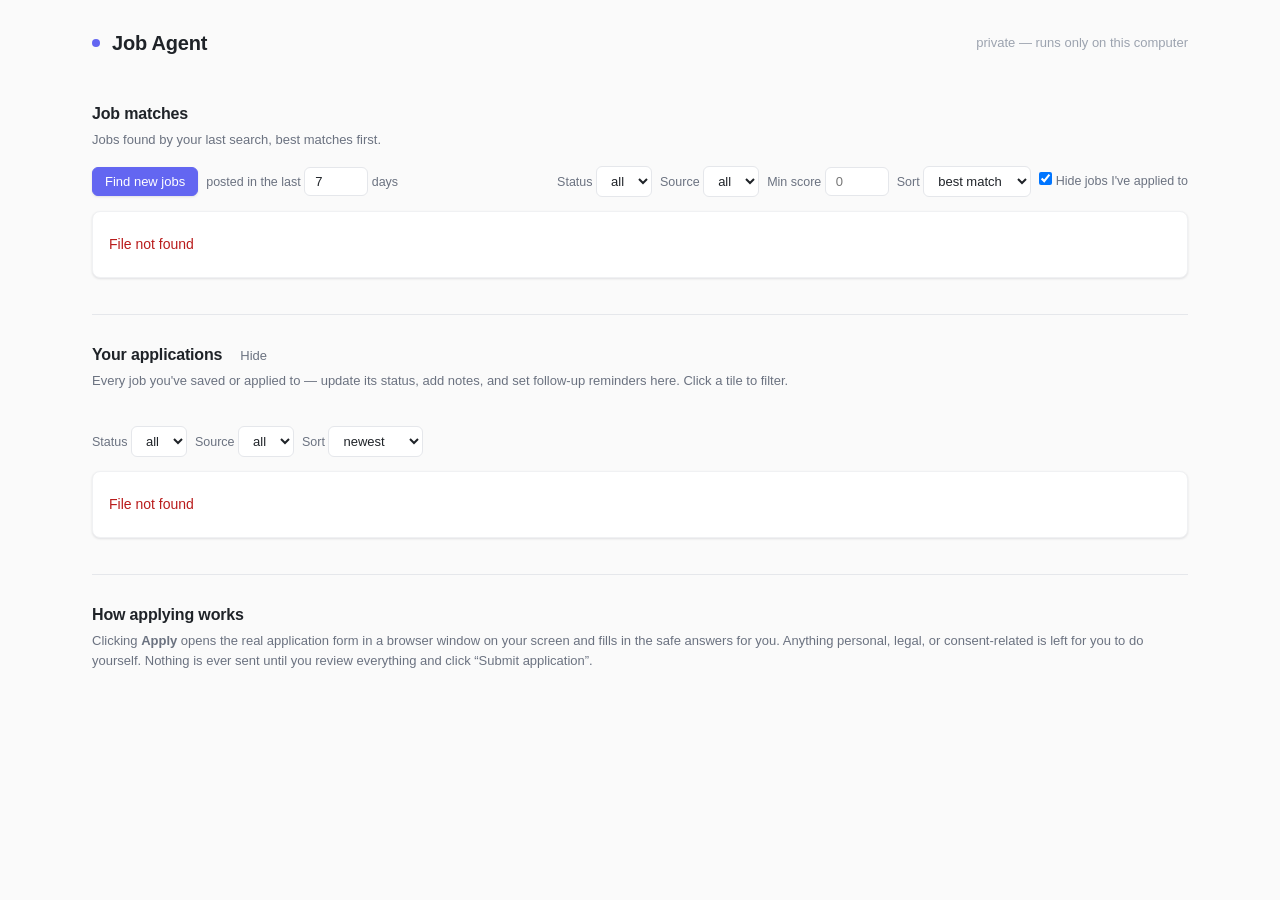
==== commit 2d1b5756: "feat(dashboard): scan metadata + NEW badge — surface what changed between scans" ====
--- a/src/job_agent/dashboard/static/index.html
+++ b/src/job_agent/dashboard/static/index.html
@@ -110,6 +110,7 @@
   }
   .p-strong, .p-offer, .p-submitted   { --pf: #D1FAE5; --pc: #047857; }
   .p-applied, .p-interviewing         { --pf: #DBEAFE; --pc: #1D4ED8; }
+  .p-new                              { --pf: #FEF3C7; --pc: #B45309; }
   .p-possible                         { --pf: #FEF3C7; --pc: #B45309; }
   .p-skip, .p-saved, .p-rejected, .p-unscored { --pf: #F3F4F6; --pc: #4B5563; }
   .p-paused, .p-failed                { --pf: #FEE2E2; --pc: #B91C1C; }
@@ -196,7 +197,7 @@
     <label>Source <select id="jf-source"><option value="">all</option></select></label>
     <label>Min score <input id="jf-score" type="number" min="0" max="100" placeholder="0"></label>
     <label>Sort <select id="jf-sort">
-      <option value="score">best match</option><option value="company">company</option>
+      <option value="score">best match</option><option value="newest">newest first</option><option value="company">company</option>
     </select></label>
     <label><input type="checkbox" id="jf-hide-applied" checked> Hide jobs I've applied to</label>
   </div>
@@ -401,10 +402,29 @@
 }
 
 /* ── Jobs ─────────────────────────────────────────────────────────────── */
-function renderJobsMeta(generatedAt) {
-  $("#gen-at").textContent = generatedAt
-    ? `Jobs found by your last search (${generatedAt.slice(0, 16).replace("T", " ")} UTC), best matches first.`
-    : "You haven't searched yet — click “Find new jobs” to look for roles that fit you.";
+function relTime(iso) {
+  const s = (Date.now() - new Date(iso).getTime()) / 1000;
+  if (!isFinite(s) || s < 0) return "";
+  if (s < 90) return "just now";
+  if (s < 3600) return `${Math.round(s / 60)}m ago`;
+  if (s < 86400) return `${Math.round(s / 3600)}h ago`;
+  return `${Math.round(s / 86400)}d ago`;
+}
+
+function renderJobsMeta(generatedAt, meta) {
+  if (!generatedAt) {
+    $("#gen-at").textContent =
+      "You haven't searched yet — click “Find new jobs” to look for roles that fit you.";
+    return;
+  }
+  // Every part comes from persisted data; anything unavailable is omitted
+  // rather than shown as a possibly-wrong zero or placeholder.
+  const rel = relTime(generatedAt);
+  const bits = [rel ? `Scanned ${rel}` : `Scanned ${generatedAt.slice(0, 16).replace("T", " ")} UTC`];
+  if (meta && typeof meta.total === "number") bits.push(`${meta.total} jobs`);
+  if (meta && typeof meta.sources_queried === "number") bits.push(`${meta.sources_queried} sources`);
+  if (meta && typeof meta.new_count === "number") bits.push(`${meta.new_count} new since last scan`);
+  $("#gen-at").textContent = bits.join(" · ");
 }
 
 function renderJobs() {
@@ -419,7 +439,11 @@
     (!hideApplied || !j.already_applied));
   const hiddenN = hideApplied ? JOBS.filter((j) => j.already_applied).length : 0;
   rows = rows.slice().sort((a, b) => sort === "company"
-    ? a.company.localeCompare(b.company) : (b.score ?? -1) - (a.score ?? -1));
+    ? a.company.localeCompare(b.company)
+    : sort === "newest"
+      // ISO timestamps compare lexicographically; jobs without one sink
+      ? (b.first_seen || "").localeCompare(a.first_seen || "")
+      : (b.score ?? -1) - (a.score ?? -1));
   const hiddenNote = hiddenN
     ? `<div class="empty" style="padding:10px 16px">${hiddenN} job(s) you already applied to are hidden — untick “Hide applied” to show them.</div>` : "";
   if (!rows.length) {
@@ -434,10 +458,12 @@
     const t = j.tracked, meta = {company: j.company, title: j.title, source: j.source};
     const appliedPill = j.already_applied
       ? ` <span class="pill p-applied">already applied</span>` : "";
+    const newPill = j.first_seen_this_scan === true
+      ? ` <span class="pill p-new">NEW</span>` : "";
     return `
     <tr>
       <td class="num">${j.score ?? "—"}</td>
-      <td>${pill(j.verdict || "unscored")}${appliedPill}</td>
+      <td>${pill(j.verdict || "unscored")}${appliedPill}${newPill}</td>
       <td data-job-id="${esc(j.id)}">${j.url
         ? `<a class="tt" href="${esc(j.url)}" target="_blank" rel="noreferrer" title="${esc(j.title)}">${esc(j.title)}</a>`
         : `<span class="tt" title="${esc(j.title)}">${esc(j.title)}</span>`}</td>
@@ -473,7 +499,7 @@
 async function loadJobs() {
   const data = await api("/api/jobs");
   JOBS = data.jobs;
-  renderJobsMeta(data.generated_at);
+  renderJobsMeta(data.generated_at, data.meta);
   fillFilter($("#jf-source"), JOBS.map((j) => j.source));
   fillFilter($("#jf-status"), JOBS.map((j) => j.tracked?.status));
   renderJobs();
@@ -490,7 +516,7 @@
     log.textContent = data.output || "";
     log.classList.toggle("err", !data.ok);
     JOBS = data.jobs;
-    renderJobsMeta(data.generated_at);
+    renderJobsMeta(data.generated_at, data.meta);
     fillFilter($("#jf-source"), JOBS.map((j) => j.source));
     renderJobs();
   } catch (e) {
